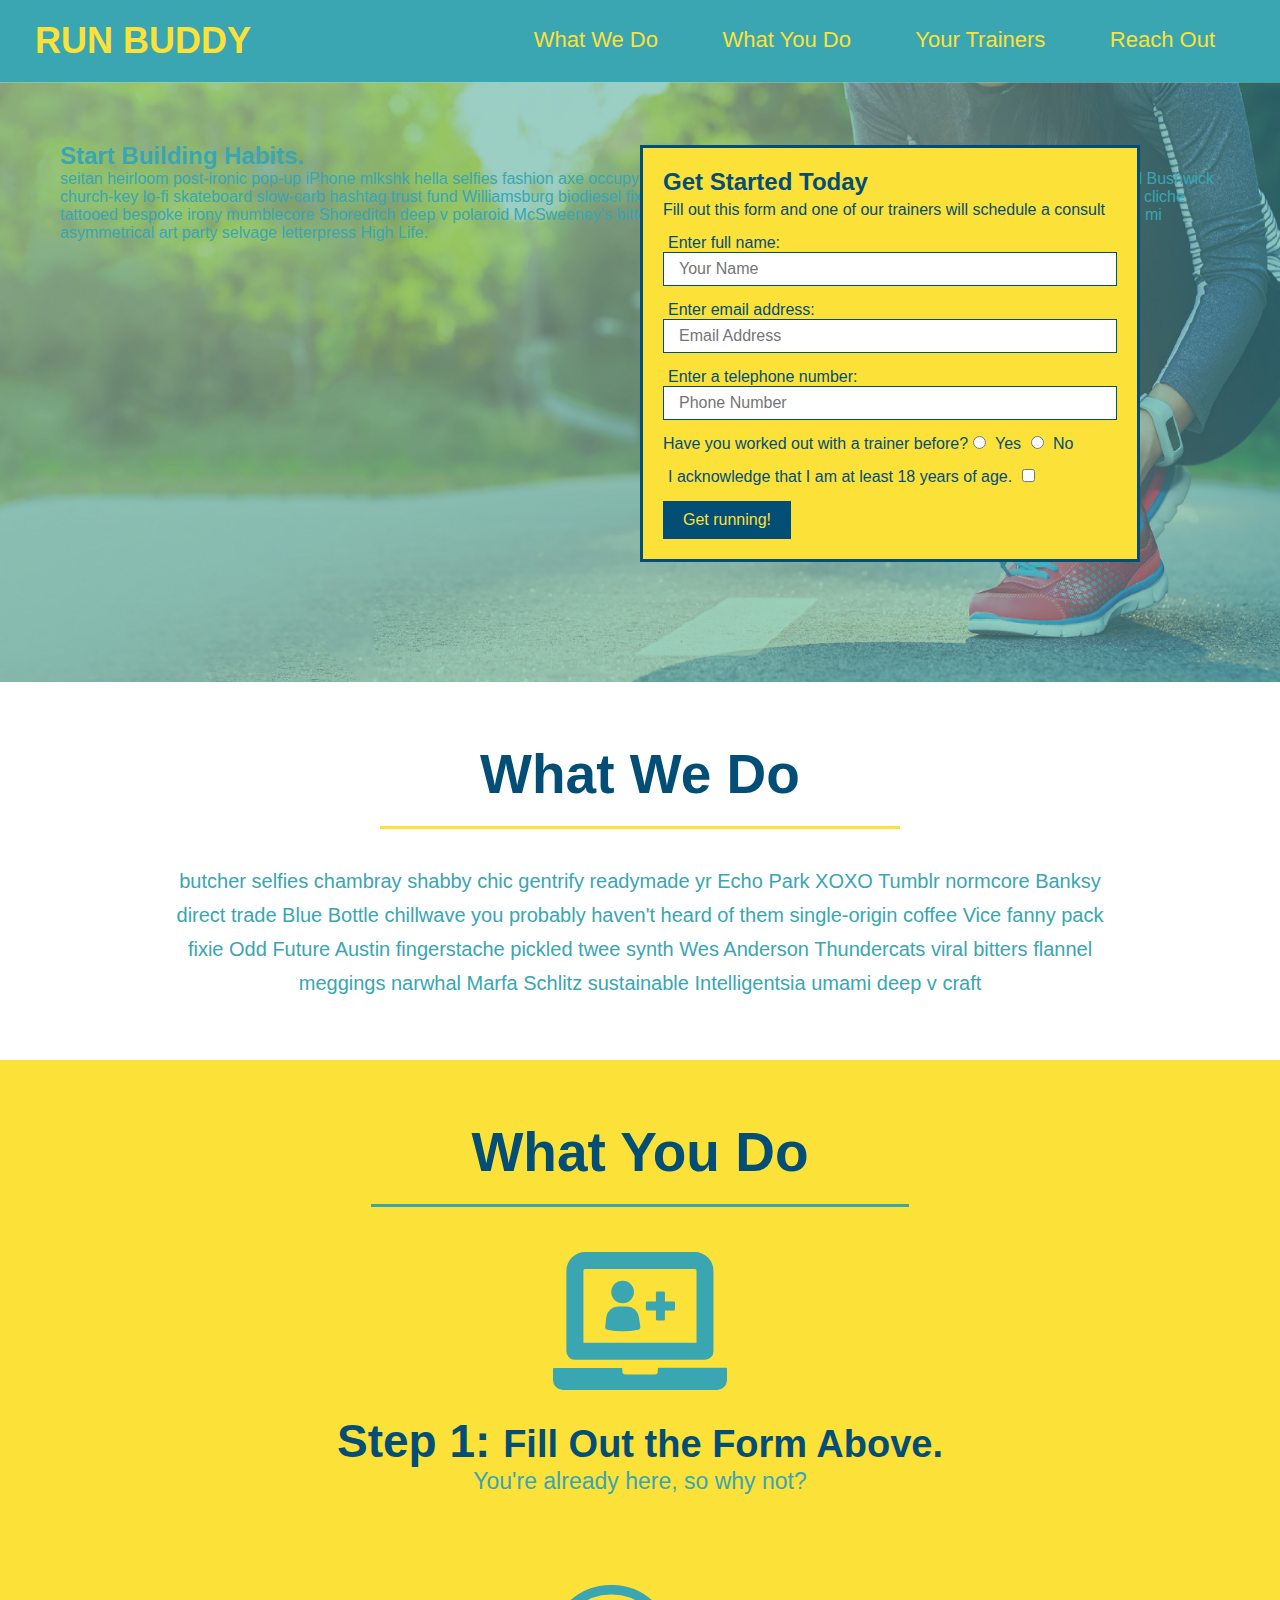
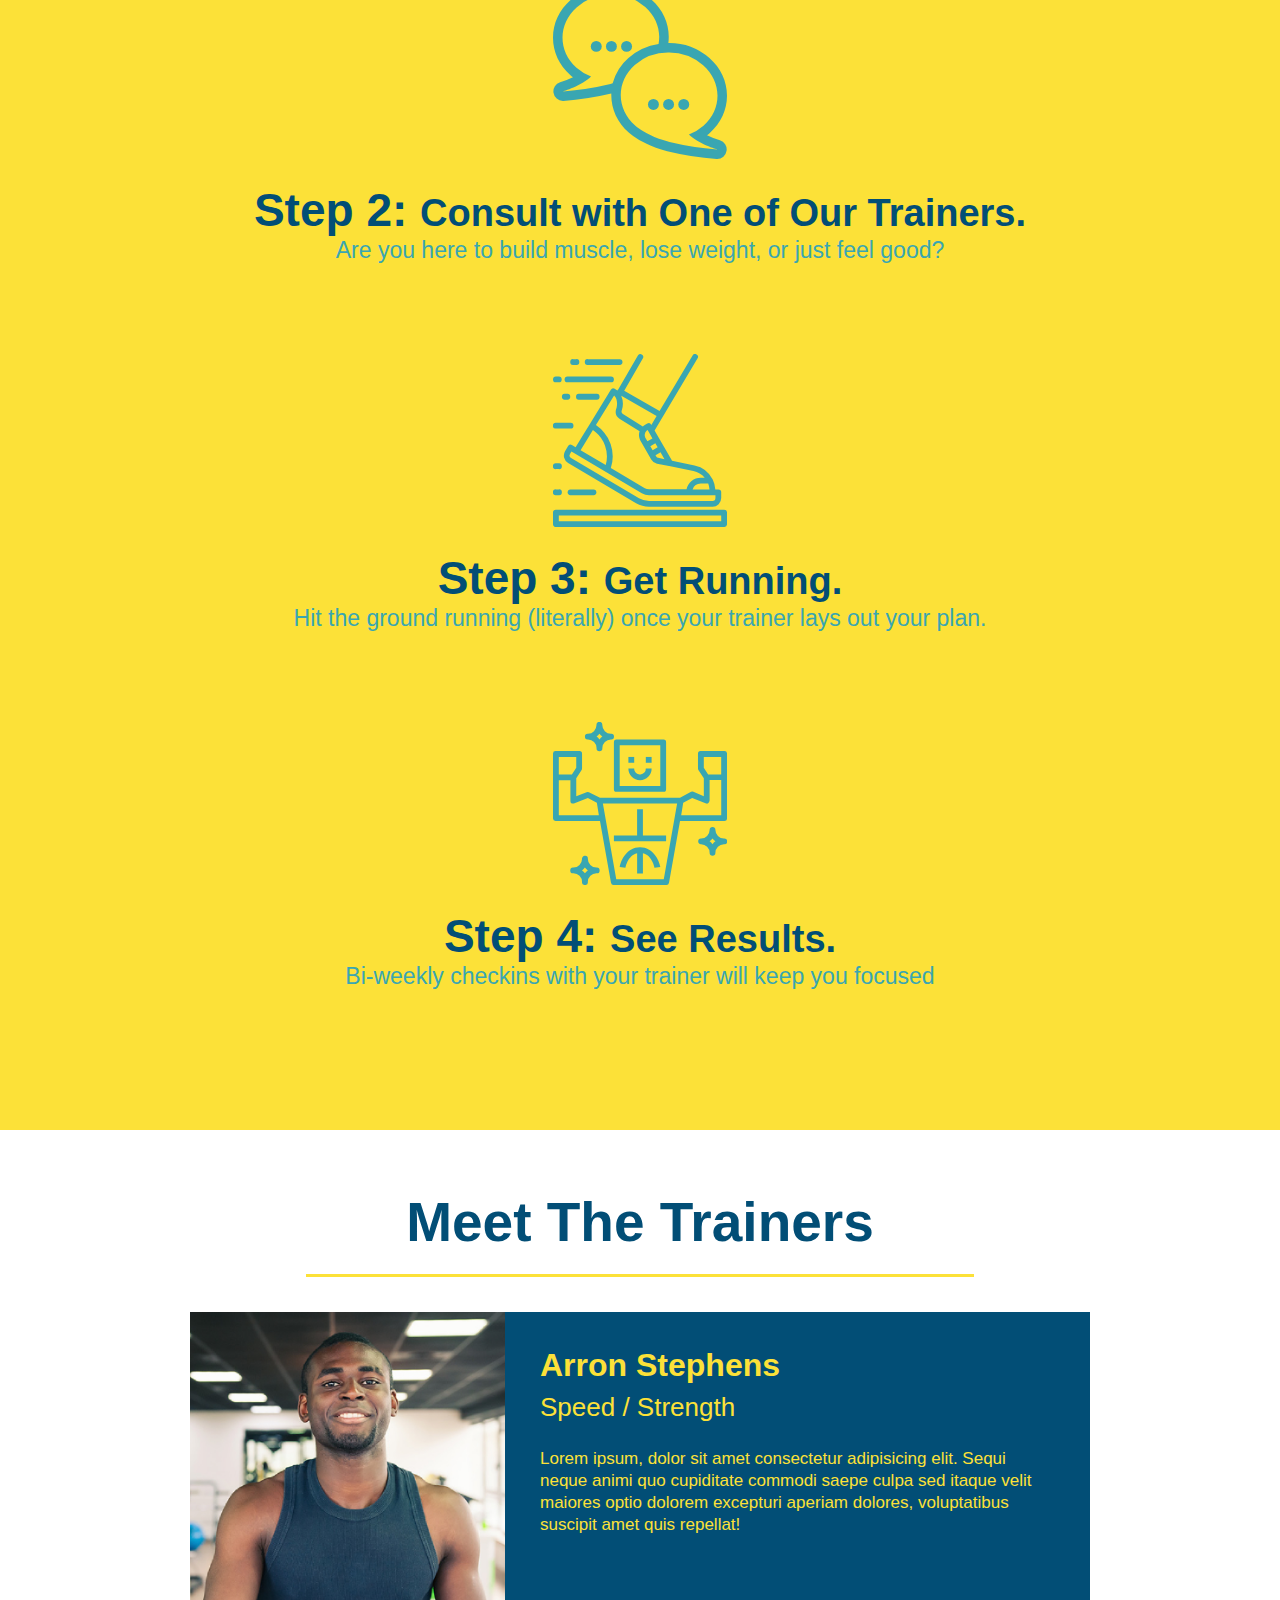
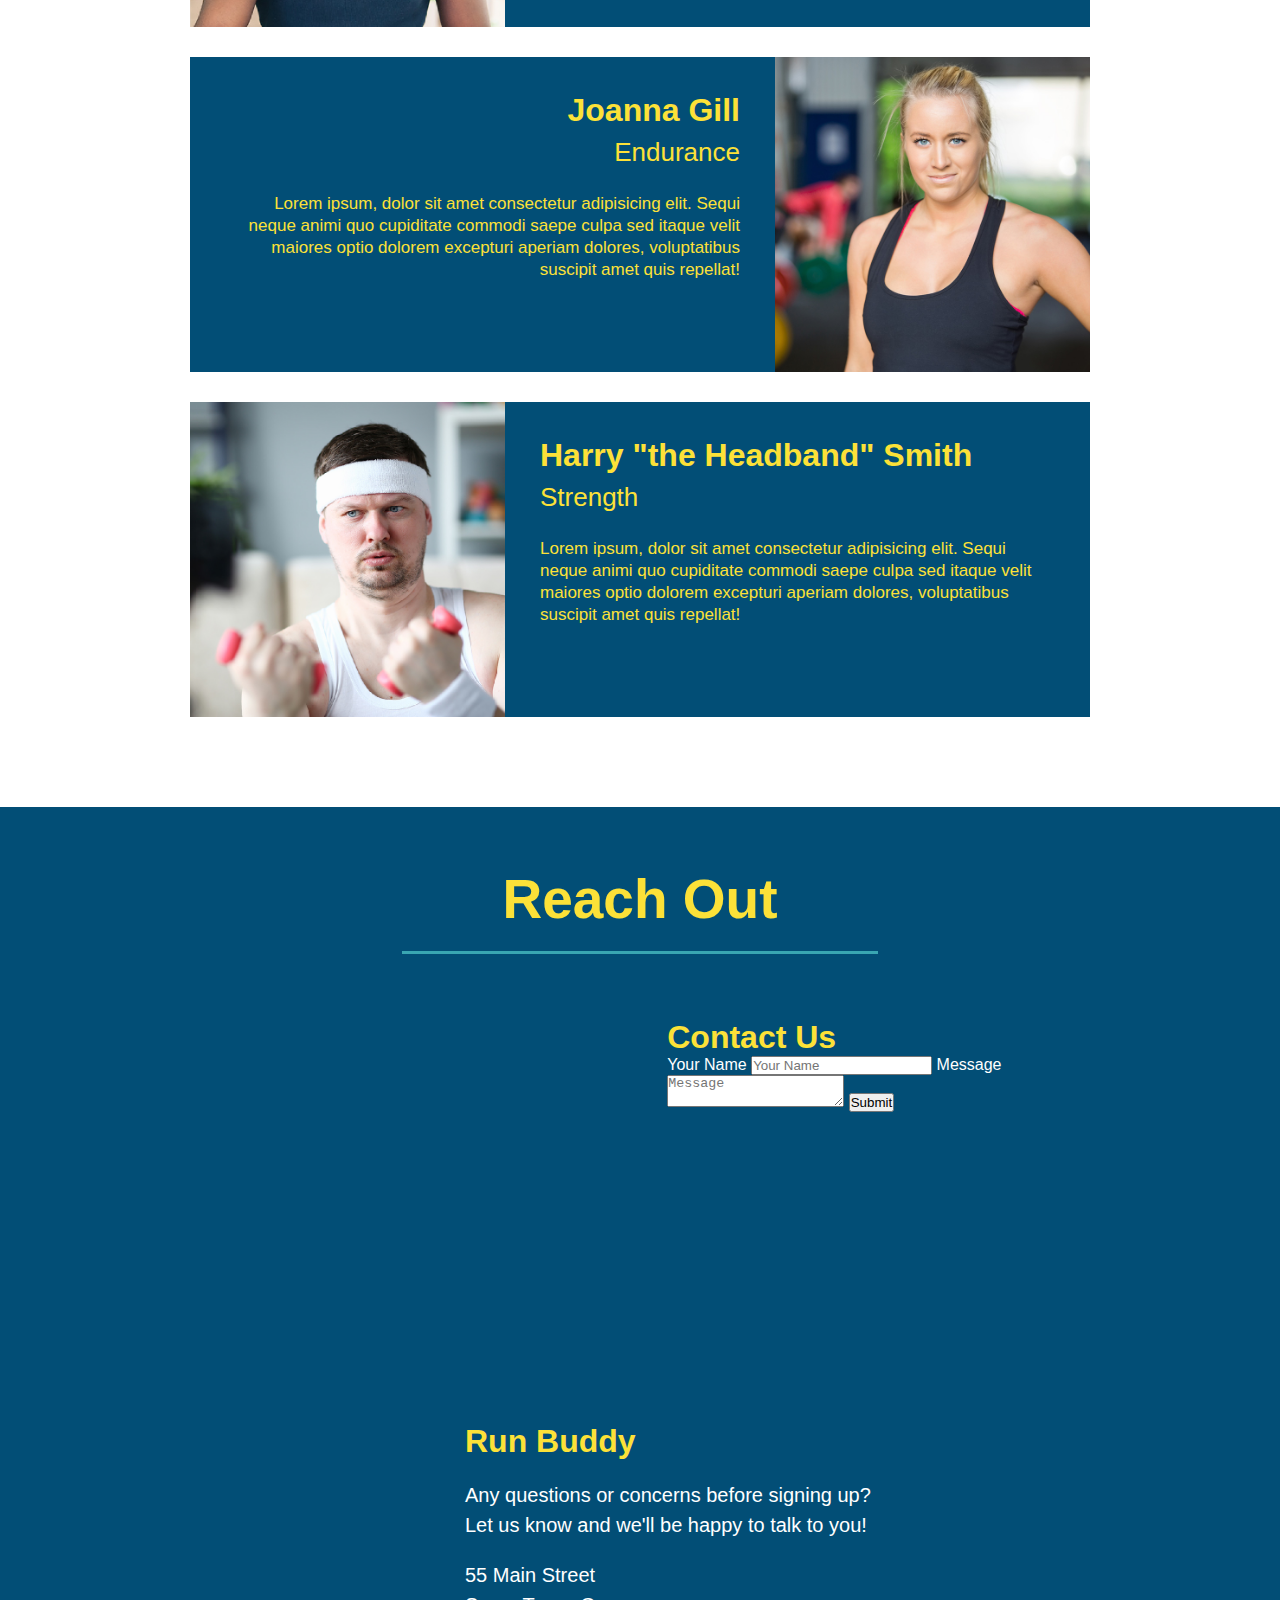
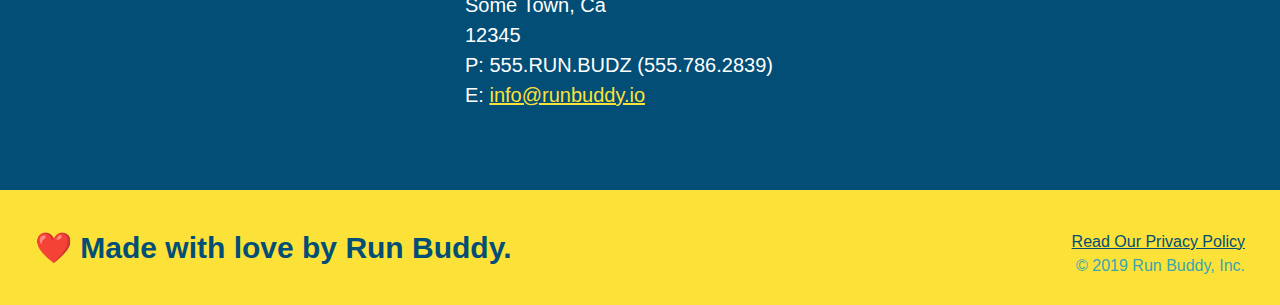
==== index.html @ b65fe287 "add contact form" ====
<!DOCTYPE html>
<html lang="en">

<head>
  <meta charset="UTF-8" />
  <title>Run Buddy</title>
  <link rel="stylesheet" href="./assets/css/style.css" />
</head>

<body>
  <!-- navigation -->
  <header>
    <h1>
      <a href="#">
        RUN BUDDY
      </a>
    </h1>
    <nav>
      <!-- Unordered list element -->
      <ul>
        <!-- List item element-->
        <li>
          <!-- Anchor element -->
          <a href="#what-we-do">What We Do</a>
        </li>
        <li>
          <a href="#what-you-do">What You Do</a>
        </li>
        <li>
          <a href="#your-trainers">Your Trainers</a>
        </li>
        <li>
          <a href="#reach-out">Reach Out</a>
        </li>
      </ul>
    </nav>
  </header>

  <!-- hero/jumbotron -->
  <section class="hero">
    <div class=hero-cta>
      <h2>Start Building Habits.</h2>
      <p>
        seitan heirloom post-ironic pop-up iPhone mlkshk hella selfies fashion axe occupy readymade put a bird on it messenger bag Wes Anderson Schlitz plaid Bushwick church-key lo-fi skateboard slow-carb hashtag trust fund Williamsburg biodiesel fixie farm-to-table 8-bit banjo XOXO Banksy chillwave bicycle rights retro cliche tattooed bespoke irony mumblecore Shoreditch deep v polaroid McSweeney's bitters cray gentrify tofu Marfa you probably haven't heard of them yr banh mi asymmetrical art party selvage letterpress High Life.
      </p>
    </div>
    
    <div class="hero-form">
      <h3>Get Started Today</h3>
      <p>Fill out this form and one of our trainers will schedule a consult</p>
      <form>
        <label for="name">Enter full name:</label>
        <input type="text" placeholder="Your Name" name="name" id="name" class="form-input" />
        <label for="email">Enter email address:</label>
        <input type="text" placeholder="Email Address" name="email" id="email" class="form-input" />
        <label for="phone">Enter a telephone number:</label>
        <input type="text" placeholder="Phone Number" name="phone" id="phone" class="form-input" />
        <p>
          Have you worked out with a trainer before?
          <input type="radio" name="trainer-confirm" id="trainer-yes" />
          <label for="trainer-yes">Yes</label>
          <input type="radio" name="trainer-confirm" id="trainer-no" />
          <label for="trainer-no">No</label>
        </p>
        <p>
          <label for="checkbox">
            I acknowledge that I am at least 18 years of age.
          </label>
          <input type="checkbox" name="checkpoint1" id="checkbox" />
        </p>
        <button type="submit">
          Get running!
        </button>
      </form>
    </div>
  </section>

  <!-- "what we do" section -->
  <section id="what-we-do" class="intro">
    <h2 class="section-title primary-border">What We Do</h2>
    <p>
      butcher selfies chambray shabby chic gentrify readymade yr Echo Park XOXO Tumblr normcore Banksy direct trade Blue
      Bottle chillwave you probably haven't heard of them single-origin coffee Vice fanny pack fixie Odd Future Austin
      fingerstache pickled twee synth Wes Anderson Thundercats viral bitters flannel meggings narwhal Marfa Schlitz
      sustainable Intelligentsia umami deep v craft
    </p>
  </section>

  <!-- "what you do" section -->
  <section id="what-you-do" class="steps">
    <h2 class="section-title secondary-border">What You Do</h2>

    <div>
      <img src="./assets/images/step-1.svg" alt="" />
      <h3>Step 1: <span>Fill Out the Form Above.</span></h3>
      <p>You're already here, so why not?</p>
    </div>

    <div>
      <img src="./assets/images/step-2.svg" alt="" />
      <h3>Step 2: <span>Consult with One of Our Trainers.</span></h3>
      <p>Are you here to build muscle, lose weight, or just feel good?</p>
    </div>

    <div>
      <img src="./assets/images/step-3.svg" alt="" />
      <h3>Step 3: <span>Get Running.</span></h3>
      <p>Hit the ground running (literally) once your trainer lays out your plan.</p>
    </div>

    <div>
      <img src="./assets/images/step-4.svg" alt="" />
      <h3>Step 4: <span>See Results.</span></h3>
      <p>Bi-weekly checkins with your trainer will keep you focused</p>
    </div>
  </section>

  <!-- "meet the trainers" section -->
  <section id="your-trainers" class="trainers">
    <h2 class="section-title primary-border">Meet The Trainers</h2>
    <article class="trainer">
      <img src="./assets/images/trainer-1.jpg" alt="Arron Stephens in his workout clothes, ready to pump iron" />
      <div class="trainer-bio text-left">
        <h3>Arron Stephens</h3>
        <h4>Speed / Strength</h4>
        <p>
          Lorem ipsum, dolor sit amet consectetur adipisicing elit. Sequi neque animi quo cupiditate commodi saepe culpa
          sed
          itaque velit maiores optio dolorem excepturi aperiam dolores, voluptatibus suscipit amet quis repellat!
        </p>
      </div>
    </article>

    <!-- second trainer bio -->
    <article class="trainer">
      <div class="trainer-bio text-right">
        <h3>Joanna Gill</h3>
        <h4>Endurance</h4>
        <p>
          Lorem ipsum, dolor sit amet consectetur adipisicing elit. Sequi neque animi quo cupiditate commodi saepe culpa
          sed
          itaque velit maiores optio dolorem excepturi aperiam dolores, voluptatibus suscipit amet quis repellat!
        </p>
      </div>
      <img src="./assets/images/trainer-2.jpg" alt="Joanna Gill cooling off after a workout" />
    </article>

    <!-- third trainer bio -->
    <article class="trainer">
      <img src="./assets/images/trainer-3.jpg"
        alt="Harry Smith wearing a headband and lifting comically small pink weights" />
      <div class="trainer-bio text-left">
        <h3>Harry "the Headband" Smith</h3>
        <h4>Strength</h4>
        <p>
          Lorem ipsum, dolor sit amet consectetur adipisicing elit. Sequi neque animi quo cupiditate commodi saepe culpa
          sed
          itaque velit maiores optio dolorem excepturi aperiam dolores, voluptatibus suscipit amet quis repellat!
        </p>
      </div>
    </article>
  </section>

  <!-- "reach out" section -->
  <section id="reach-out" class="contact">
    <h2 class="section-title secondary-border">Reach Out</h2>
    <div class="contact-info">
      <iframe 
        src="https://www.google.com/maps/embed?pb=!1m18!1m12!1m3!1d3147.1079747227936!2d-120.42364418397035!3d37.92790791110593!2m3!1f0!2f0!3f0!3m2!1i1024!2i768!4f13.1!3m3!1m2!1s0x8090c49129b6ac57%3A0xb56c7eb95a2cd8bd!2sMain%20St%2C%20California%2095327!5e0!3m2!1sen!2sus!4v1616426329495!5m2!1sen!2sus"
        style="border:0;" 
        allowfullscreen=""
        loading="lazy">
      </iframe>
      <div class="contact-form">
        <h3>Contact Us</h3>
        <form>
           <label for="contact-name">Your Name</label>
           <input type="text" id="contact-name" placeholder="Your Name" />
      
           <label for="contact-message">Message</label>
           <textarea id="contact-message" placeholder="Message"></textarea>
      
           <button type="submit">Submit</button>
          </form>
      </div>
      <div>
        <h3>Run Buddy</h3>
        <p>
          Any questions or concerns before signing up?
          <br />
          Let us know and we'll be happy to talk to you!
        </p>
        <address>
          55 Main Street <br />
          Some Town, Ca <br />
          12345<br />
          P: 555.RUN.BUDZ (555.786.2839)<br />
          E: <a href="mailto:info@runbuddy.io">info@runbuddy.io</a>
        </address>
      </div>
    </div>
  </section>

  <!-- footer -->
  <footer>
    <h2>❤️ Made with love by Run Buddy.</h2>
    <div>
      <a href="./privacy-policy.html">Read Our Privacy Policy</a><br />
      &copy; 2019 Run Buddy, Inc.
    </div>
  </footer>
</body>

</html>
---- assets/css/style.css ----
* {
  margin: 0;
  padding: 0;
  box-sizing: border-box;
}

body {
  /* more on this crazy alphanumerical value in a minute! */
  color: #39a6b2;
  font-family: Helvetica, Arial, sans-serif;
}

/* apply styles to <header> */
header {
  padding: 20px 35px;
  background-color: #39a6b2;
}

header h1 {
  font-weight: bold;
  font-size: 36px;
  color: #fce138;
  margin: 0;
  display: inline;
}
header a {
  text-decoration: none;
  color: #fce138;
}

header nav {
  float: right;
  margin: 7px 0;
}

header nav ul li {
  display: inline;
}

header nav ul li a {
  margin: 0 30px;
  font-weight: lighter;
  font-size: 22px;
}

footer {
  background: #fce138;
  width: 100%;
  padding: 40px 35px;
}

footer h2 {
  display: inline;
  color: #024e76;
  font-size: 30px;
  margin: 0;
}

footer div {
  float: right;
  line-height: 1.5;
  text-align: right;
}

footer a {
  color: #024e76;
}

section {
  padding: 60px;
}

/* Hero Style Start */
.hero {
  background-image: url('../images/hero-bg.jpg');
  height: 600px;
  background-size: cover;
  background-position: center;
  position: relative;
}
/* Hero Style End */

.hero-form {
  border: 3px solid #024e76;
  background-color: #fce138;
  padding: 20px;
  width: 500px;
  color: #024e76;
  position: absolute;
  bottom: 120px;
  right: 140px;
}

.hero-form h3 {
  font-size: 24px;
  margin: 0;
}
.hero-form p {
  margin: 5px 0 15px 0;
}

.form-input {
  border: 1px solid #024e76;
  display: block;
  padding: 7px 15px;
  font-size: 16px;
  color: #024e76;
  width: 100%;
  margin-bottom: 15px;
}

.hero-form label {
  margin: 0 5px;
}

.hero-form button {
  color: #fce138;
  background-color: #024e76;
  border: none;
  padding: 10px 20px;
  font-size: 16px;
}

.intro {
  text-align: center;
}

.intro p {
  line-height: 1.7;
  color: #39a6b2;
  width: 80%;
  font-size: 20px;
  margin: 0 auto;
}

.steps {
  text-align: center;
  background: #fce138;
}

.steps div {
  margin-bottom: 80px;
}

.steps img {
  width: 15%;
  margin: 10px 0;
}

.steps h3 {
  color: #024e76;
  font-size: 46px;
  margin-top: 10px;
}

.steps p {
  color: #39a6b2;
  font-size: 23px;
}

.steps span {
  font-size: 38px;
}

.section-title {
  font-size: 55px;
  color: #024e76;
  margin-bottom: 35px;
  padding: 0 100px 20px 100px;
  display: inline-block;
  border-bottom: 3px solid;
}

.primary-border {
  border-color: #fce138;
}

.secondary-border {
  border-color: #39a6b2;
}

.trainers {
  text-align: center;
}

.trainer {
  width: 900px;
  margin: 0 auto 30px auto;
  background: #024e76;
  color: #fce138;
  overflow: auto;
}

.trainer img {
  width: 35%;
  float: left;
}

.trainer-bio {
  padding: 35px;
  float: left;
  width: 65%;
}

.trainer-bio h3 {
  font-size: 32px;
  margin-bottom: 8px;
}

.trainer-bio h4 {
  font-weight: lighter;
  font-size: 26px;
  margin-bottom: 25px;
}

.trainer-bio p {
  font-size: 17px;
  line-height: 1.3;
}

.text-left {
  text-align: left;
}

.text-right {
  text-align: right;
}

/* REACH OUT STYLES START */
.contact {
  text-align: center;
  background: #024e76;
}

.contact h2 {
  color: #fce138;
}

.contact-info iframe {
  width: 400px;
  height: 400px;
}

.contact-info div {
  width: 410px;
  display: inline-block;
  vertical-align: top;
  text-align: left;
  margin: 30px 0 0 60px;
  color: white;
}

.contact-info h3 {
  color: #fce138;
  font-size: 32px;
}

.contact-info p,
.contact-info address {
  margin: 20px 0;
  line-height: 1.5;
  font-size: 20px;
  font-style: normal;
}

.contact-info a {
  color: #fce138;
}

/* REACH OUT STYLES END */

.page-title {
  color: #fce138;
  display: inline-block;
  border-bottom: 4px solid #fce138;
  padding: 0 80px 15px 80px;
  font-weight: normal;
  font-size: 42px;
  font-style: italic;
}
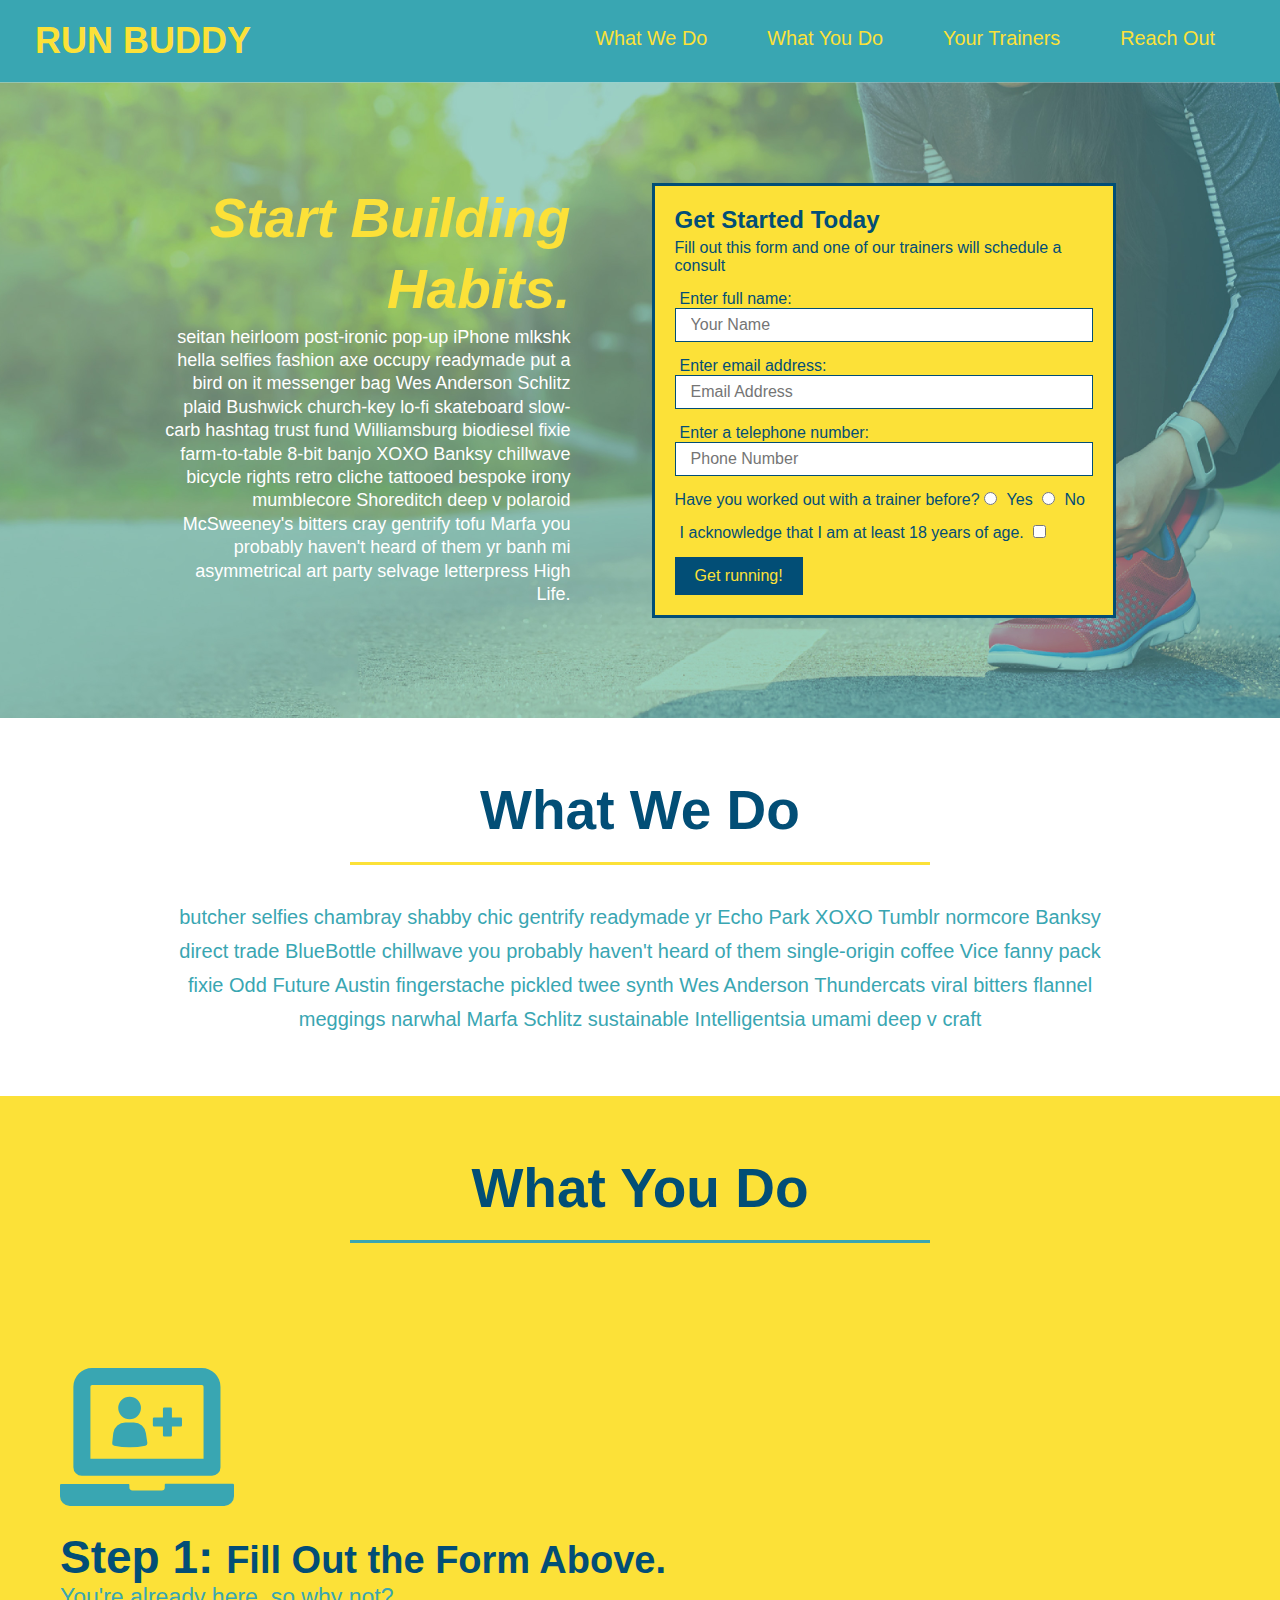
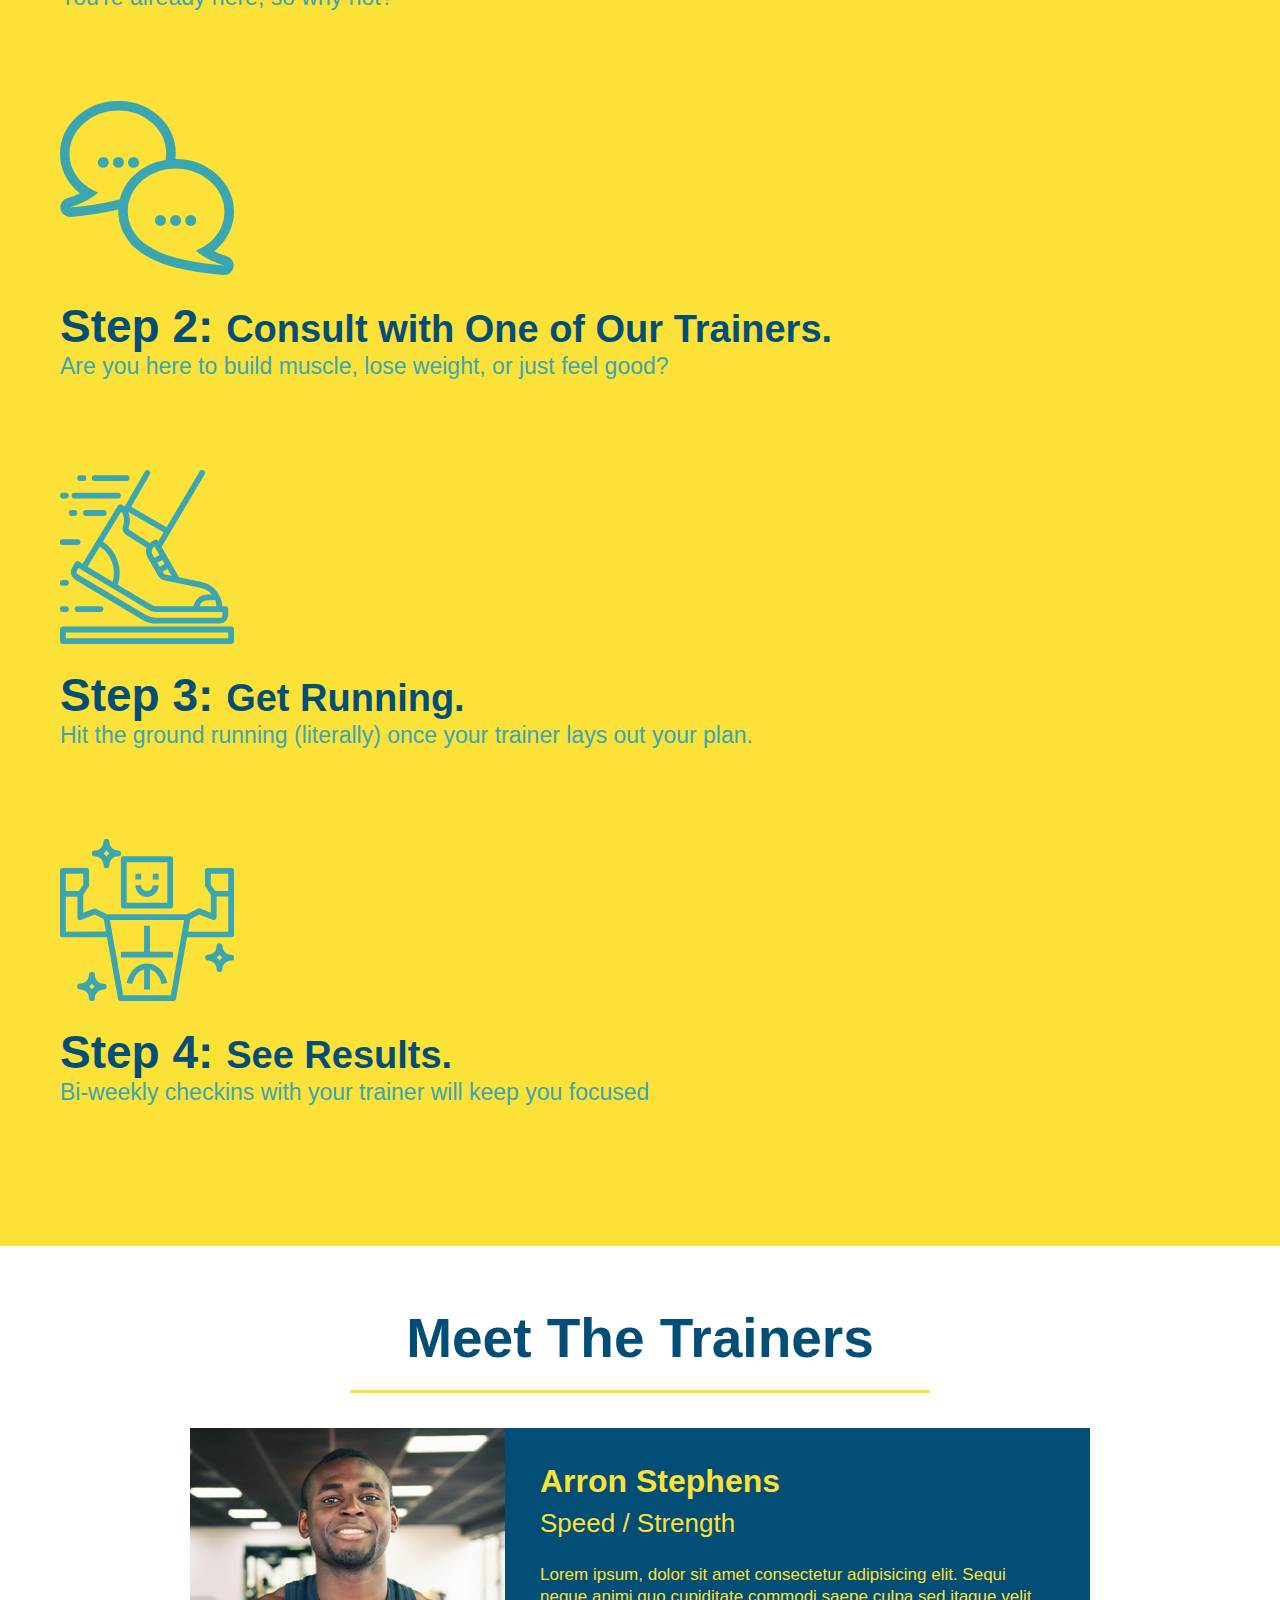
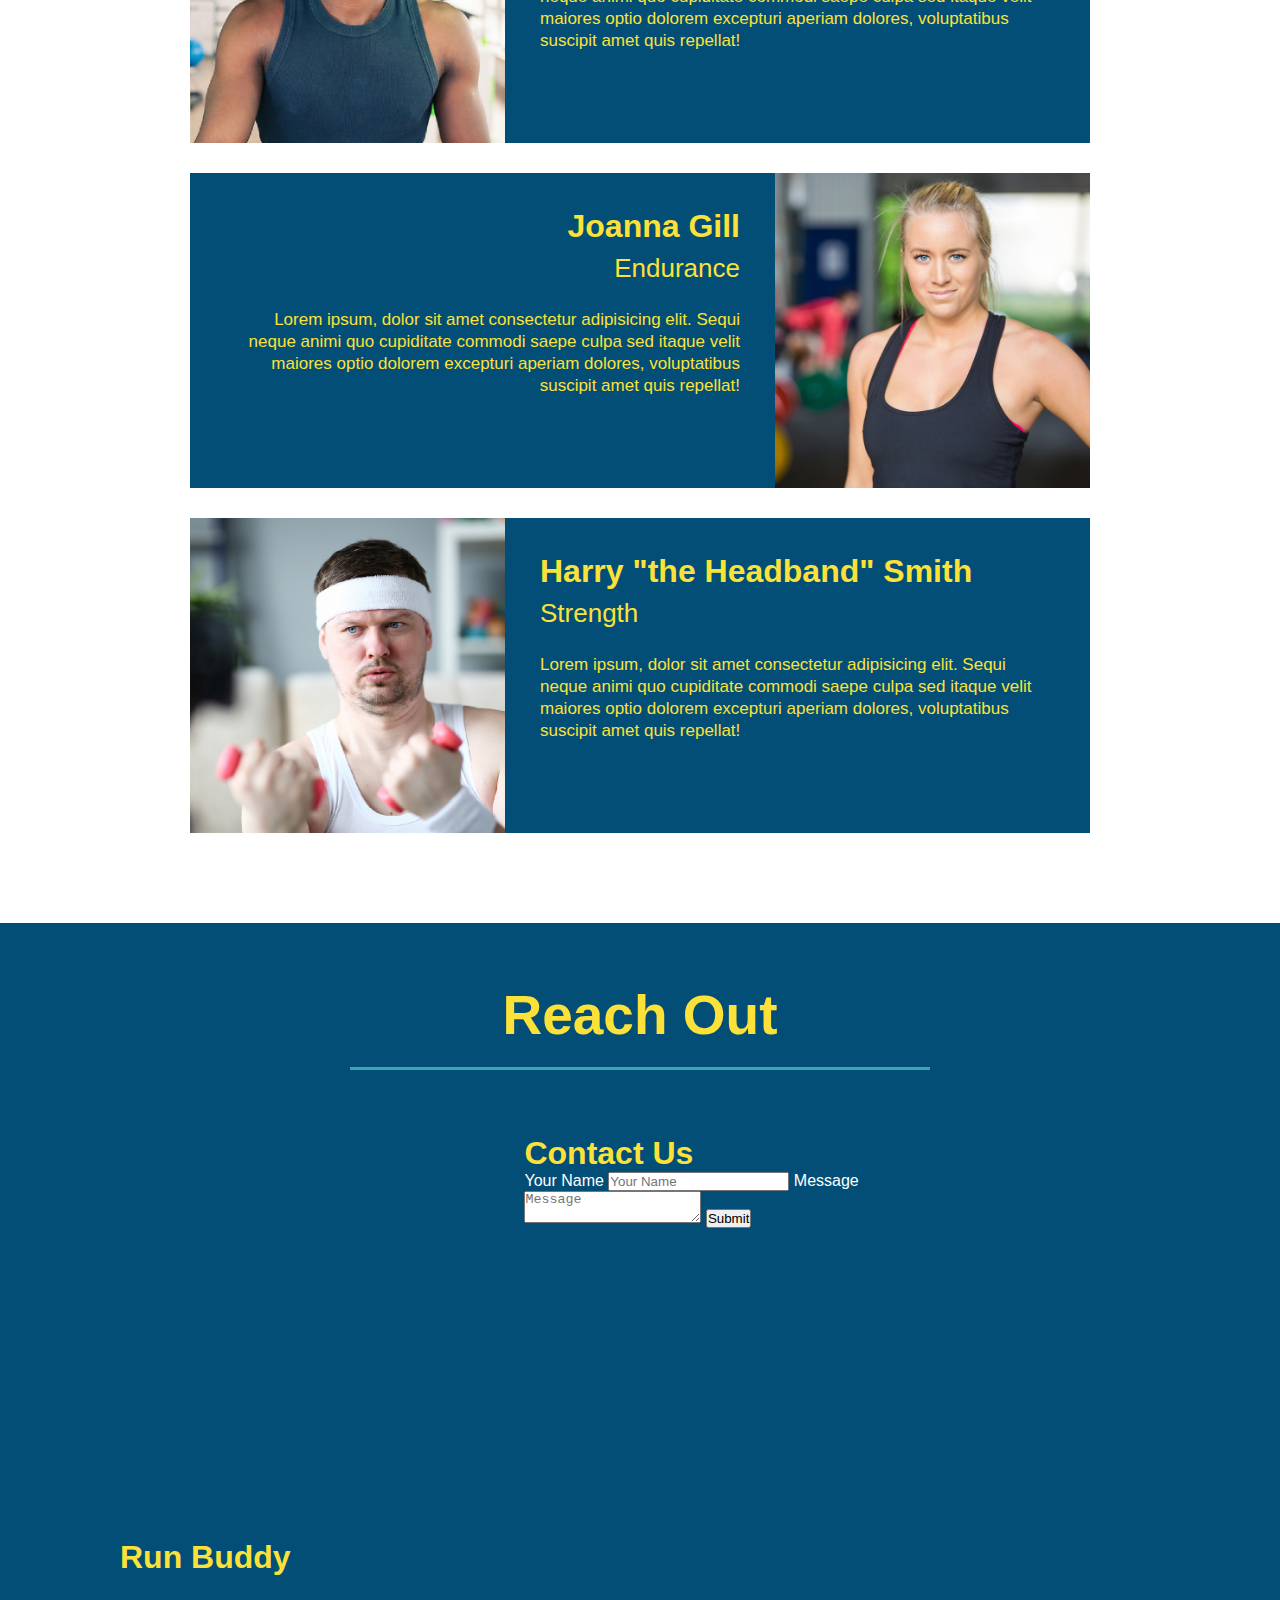
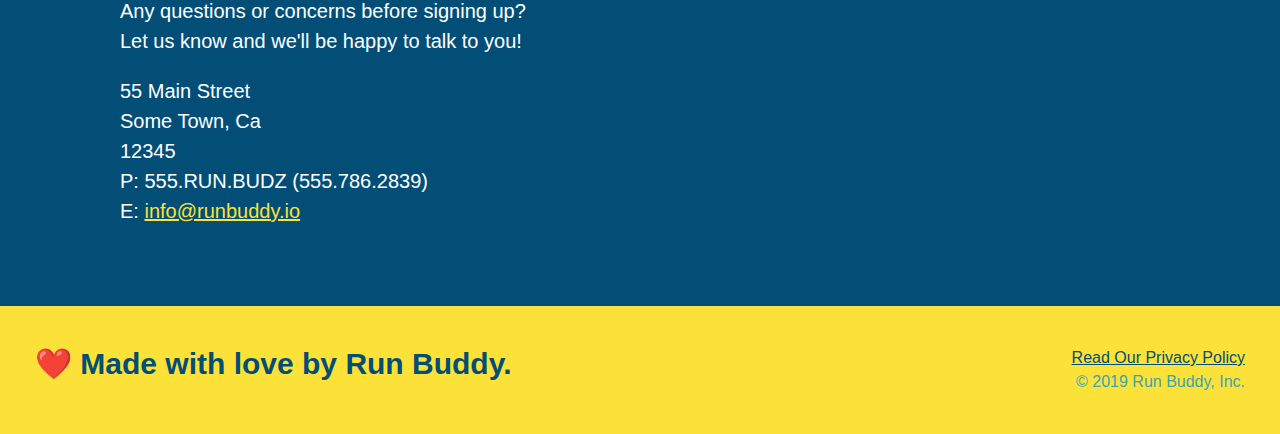
==== commit a31e9c4b: "add flexbox to What We Do section" ====
--- a/index.html
+++ b/index.html
@@ -77,18 +77,25 @@
 
   <!-- "what we do" section -->
   <section id="what-we-do" class="intro">
-    <h2 class="section-title primary-border">What We Do</h2>
-    <p>
-      butcher selfies chambray shabby chic gentrify readymade yr Echo Park XOXO Tumblr normcore Banksy direct trade Blue
-      Bottle chillwave you probably haven't heard of them single-origin coffee Vice fanny pack fixie Odd Future Austin
-      fingerstache pickled twee synth Wes Anderson Thundercats viral bitters flannel meggings narwhal Marfa Schlitz
-      sustainable Intelligentsia umami deep v craft
-    </p>
+    <div class="flex-row">
+      <h2 class="section-title primary-border">
+        What We Do
+      </h2>
+    </div>
+    <div class="flex-row">
+      <p>
+        butcher selfies chambray shabby chic gentrify readymade yr Echo Park XOXO Tumblr normcore Banksy direct trade BlueBottle chillwave you probably haven't heard of them single-origin coffee Vice fanny pack fixie Odd Future Austin fingerstache pickled twee synth Wes Anderson Thundercats viral bitters flannel meggings narwhal Marfa Schlitz sustainable Intelligentsia umami deep v craft
+      </p>
+    </div>
   </section>
 
   <!-- "what you do" section -->
   <section id="what-you-do" class="steps">
-    <h2 class="section-title secondary-border">What You Do</h2>
+    <div class="flex-row">
+      <h2 class="section-title secondary-border">
+        What You Do
+      </h2>
+    </div>
 
     <div>
       <img src="./assets/images/step-1.svg" alt="" />
@@ -117,7 +124,12 @@
 
   <!-- "meet the trainers" section -->
   <section id="your-trainers" class="trainers">
-    <h2 class="section-title primary-border">Meet The Trainers</h2>
+    <div class="flex-row">
+      <h2 class="section-title primary-border">
+        Meet The Trainers
+      </h2>
+    </div>
+
     <article class="trainer">
       <img src="./assets/images/trainer-1.jpg" alt="Arron Stephens in his workout clothes, ready to pump iron" />
       <div class="trainer-bio text-left">
@@ -163,7 +175,12 @@
 
   <!-- "reach out" section -->
   <section id="reach-out" class="contact">
-    <h2 class="section-title secondary-border">Reach Out</h2>
+    <div class="flex-row">
+      <h2 class="section-title secondary-border">
+        Reach Out
+      </h2>
+    </div>
+
     <div class="contact-info">
       <iframe 
         src="https://www.google.com/maps/embed?pb=!1m18!1m12!1m3!1d3147.1079747227936!2d-120.42364418397035!3d37.92790791110593!2m3!1f0!2f0!3f0!3m2!1i1024!2i768!4f13.1!3m3!1m2!1s0x8090c49129b6ac57%3A0xb56c7eb95a2cd8bd!2sMain%20St%2C%20California%2095327!5e0!3m2!1sen!2sus!4v1616426329495!5m2!1sen!2sus"
--- a/assets/css/style.css
+++ b/assets/css/style.css
@@ -14,6 +14,9 @@
 header {
   padding: 20px 35px;
   background-color: #39a6b2;
+  display: flex;
+  justify-content: space-between;
+  flex-wrap: wrap;
 }
 
 header h1 {
@@ -21,7 +24,6 @@
   font-size: 36px;
   color: #fce138;
   margin: 0;
-  display: inline;
 }
 header a {
   text-decoration: none;
@@ -29,35 +31,39 @@
 }
 
 header nav {
-  float: right;
   margin: 7px 0;
 }
 
-header nav ul li {
-  display: inline;
+header nav ul {
+  display: flex;
+  flex-wrap: wrap;
+  justify-content: space-between;
+  align-items: center;
+  list-style: none;
 }
 
 header nav ul li a {
   margin: 0 30px;
   font-weight: lighter;
-  font-size: 22px;
+  font-size: 1.55vw;
 }
 
 footer {
   background: #fce138;
   width: 100%;
   padding: 40px 35px;
+  display: flex;
+  justify-content: space-between;
+  flex-wrap: wrap;
 }
 
 footer h2 {
-  display: inline;
   color: #024e76;
   font-size: 30px;
   margin: 0;
 }
 
 footer div {
-  float: right;
   line-height: 1.5;
   text-align: right;
 }
@@ -73,22 +79,35 @@
 /* Hero Style Start */
 .hero {
   background-image: url('../images/hero-bg.jpg');
-  height: 600px;
   background-size: cover;
   background-position: center;
-  position: relative;
-}
-/* Hero Style End */
+  display: flex;
+  justify-content: center;
+  flex-wrap: wrap;
+}
+
+.hero-cta {
+  width: 35%;
+  text-align: right;
+  margin: 3.5%;
+  color:  #fff;
+  font-size: 18px;
+  line-height: 1.3;
+}
+
+.hero-cta h2 {
+  font-style: italic;
+  font-size: 55px;
+  color: #fce138;
+}
 
 .hero-form {
   border: 3px solid #024e76;
   background-color: #fce138;
   padding: 20px;
-  width: 500px;
-  color: #024e76;
-  position: absolute;
-  bottom: 120px;
-  right: 140px;
+  color: #024e76;
+  width: 40%;
+  margin: 3.5%;
 }
 
 .hero-form h3 {
@@ -98,6 +117,7 @@
 .hero-form p {
   margin: 5px 0 15px 0;
 }
+/* Hero Style End */
 
 .form-input {
   border: 1px solid #024e76;
@@ -119,10 +139,6 @@
   border: none;
   padding: 10px 20px;
   font-size: 16px;
-}
-
-.intro {
-  text-align: center;
 }
 
 .intro p {
@@ -131,10 +147,10 @@
   width: 80%;
   font-size: 20px;
   margin: 0 auto;
+  text-align: center;
 }
 
 .steps {
-  text-align: center;
   background: #fce138;
 }
 
@@ -165,10 +181,11 @@
 .section-title {
   font-size: 55px;
   color: #024e76;
-  margin-bottom: 35px;
-  padding: 0 100px 20px 100px;
-  display: inline-block;
   border-bottom: 3px solid;
+  padding-bottom: 20px;
+  text-align: center;
+  margin: 0 auto 35px auto;
+  width: 50%;
 }
 
 .primary-border {
@@ -180,7 +197,6 @@
 }
 
 .trainers {
-  text-align: center;
 }
 
 .trainer {
@@ -228,7 +244,6 @@
 
 /* REACH OUT STYLES START */
 .contact {
-  text-align: center;
   background: #024e76;
 }
 
@@ -277,4 +292,8 @@
   font-weight: normal;
   font-size: 42px;
   font-style: italic;
+}
+
+.flex-row {
+  display: flex;
 }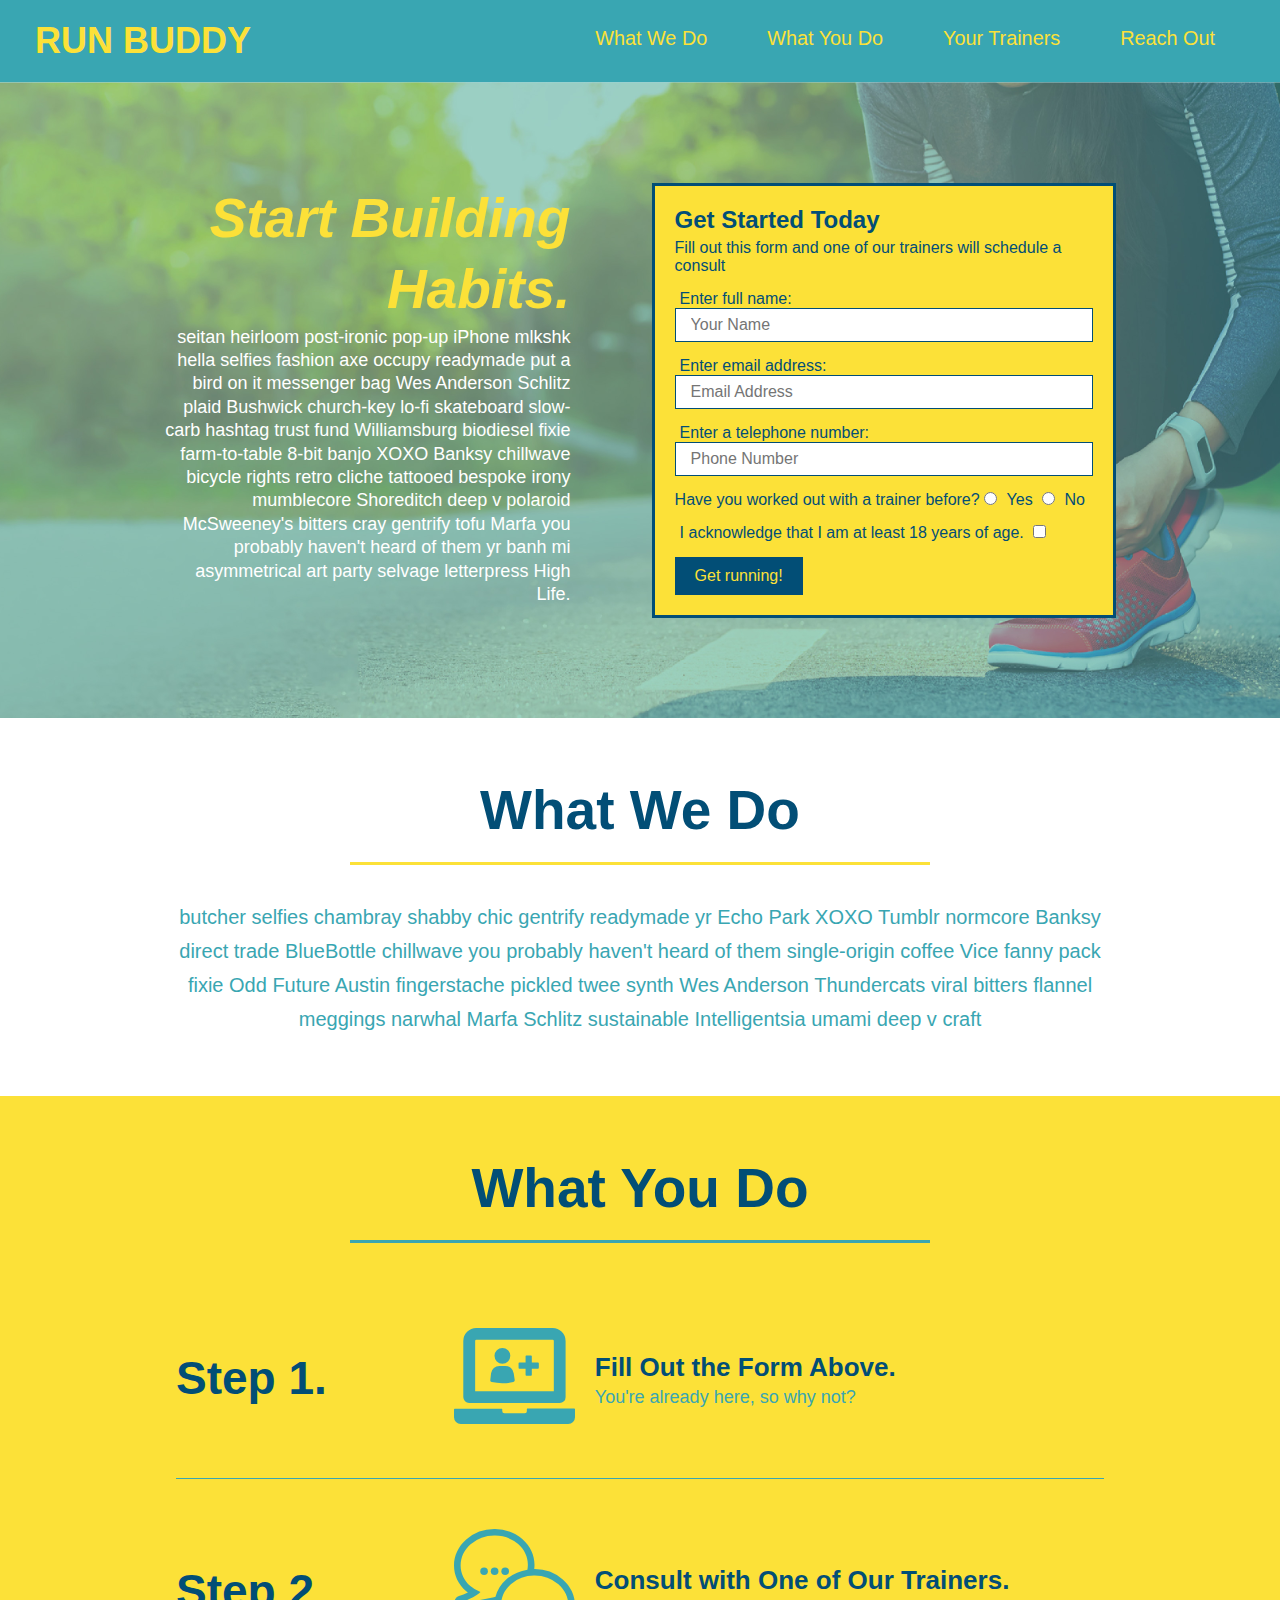
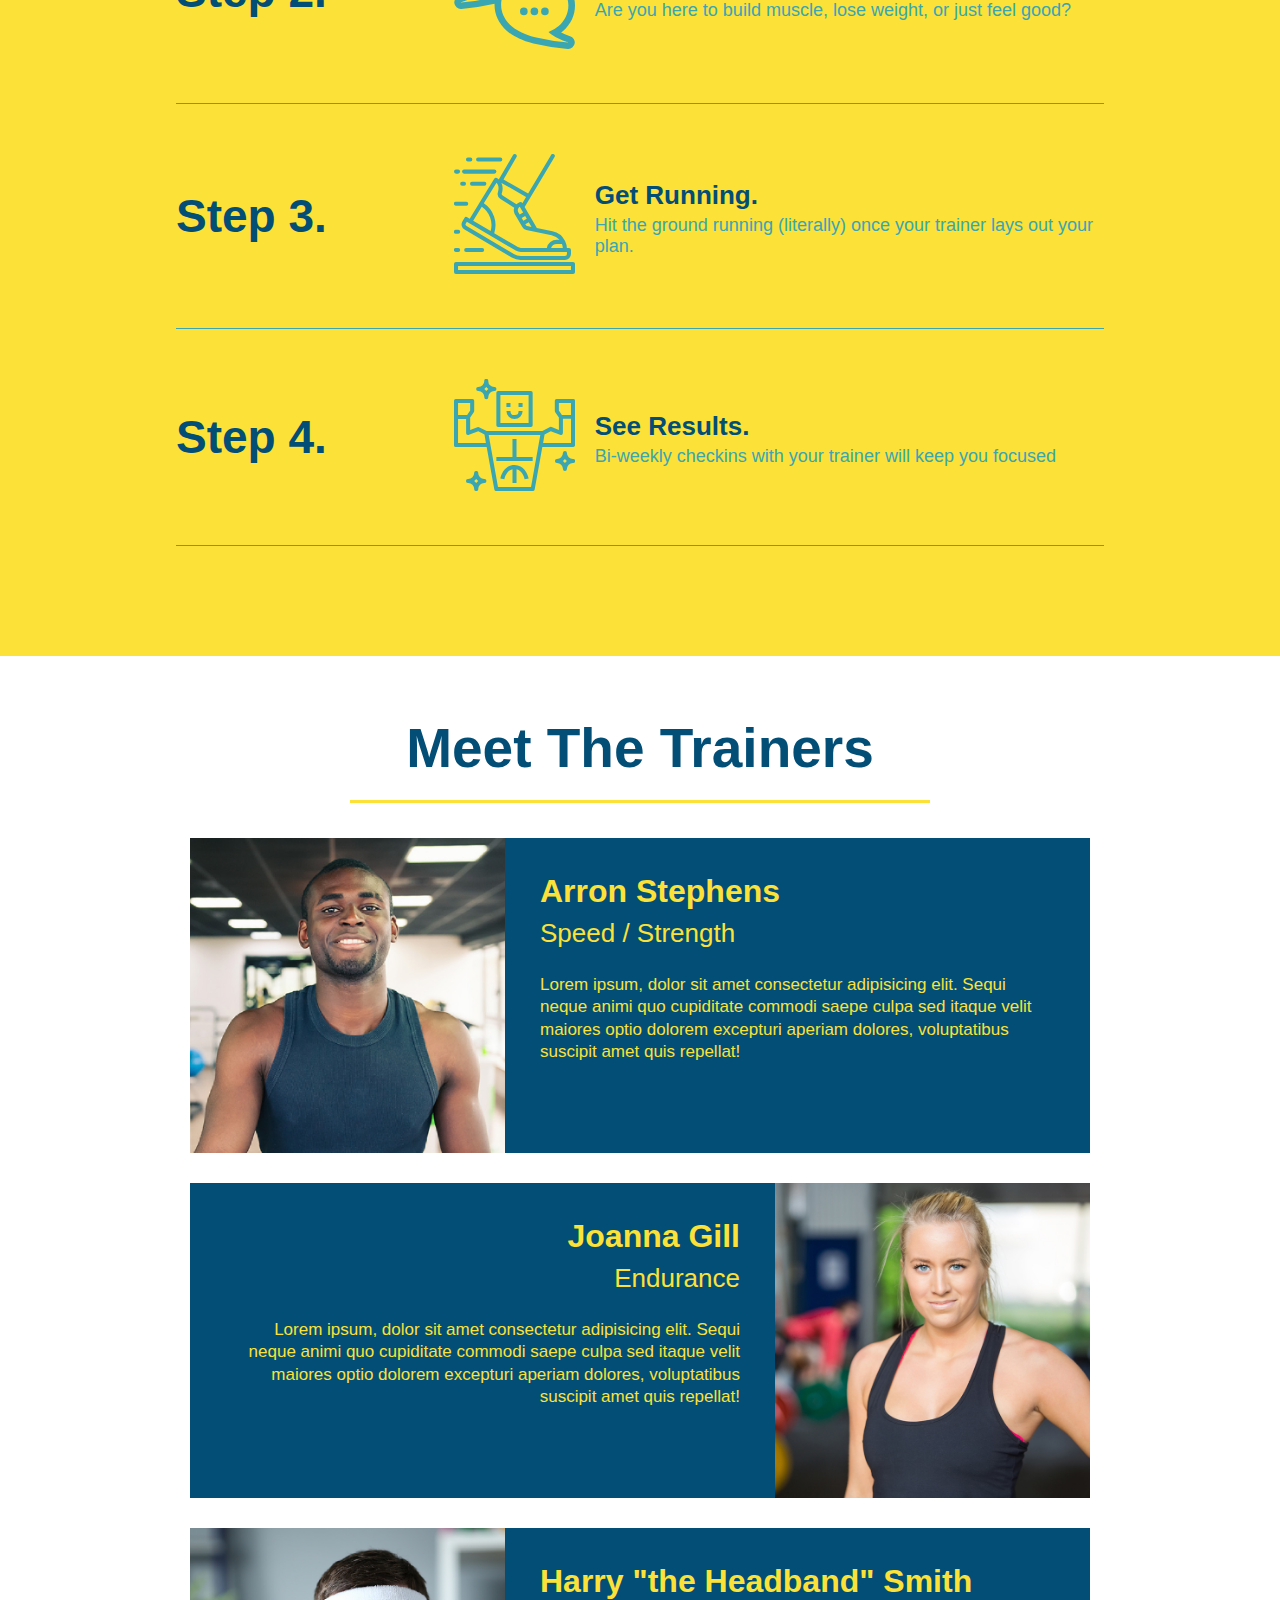
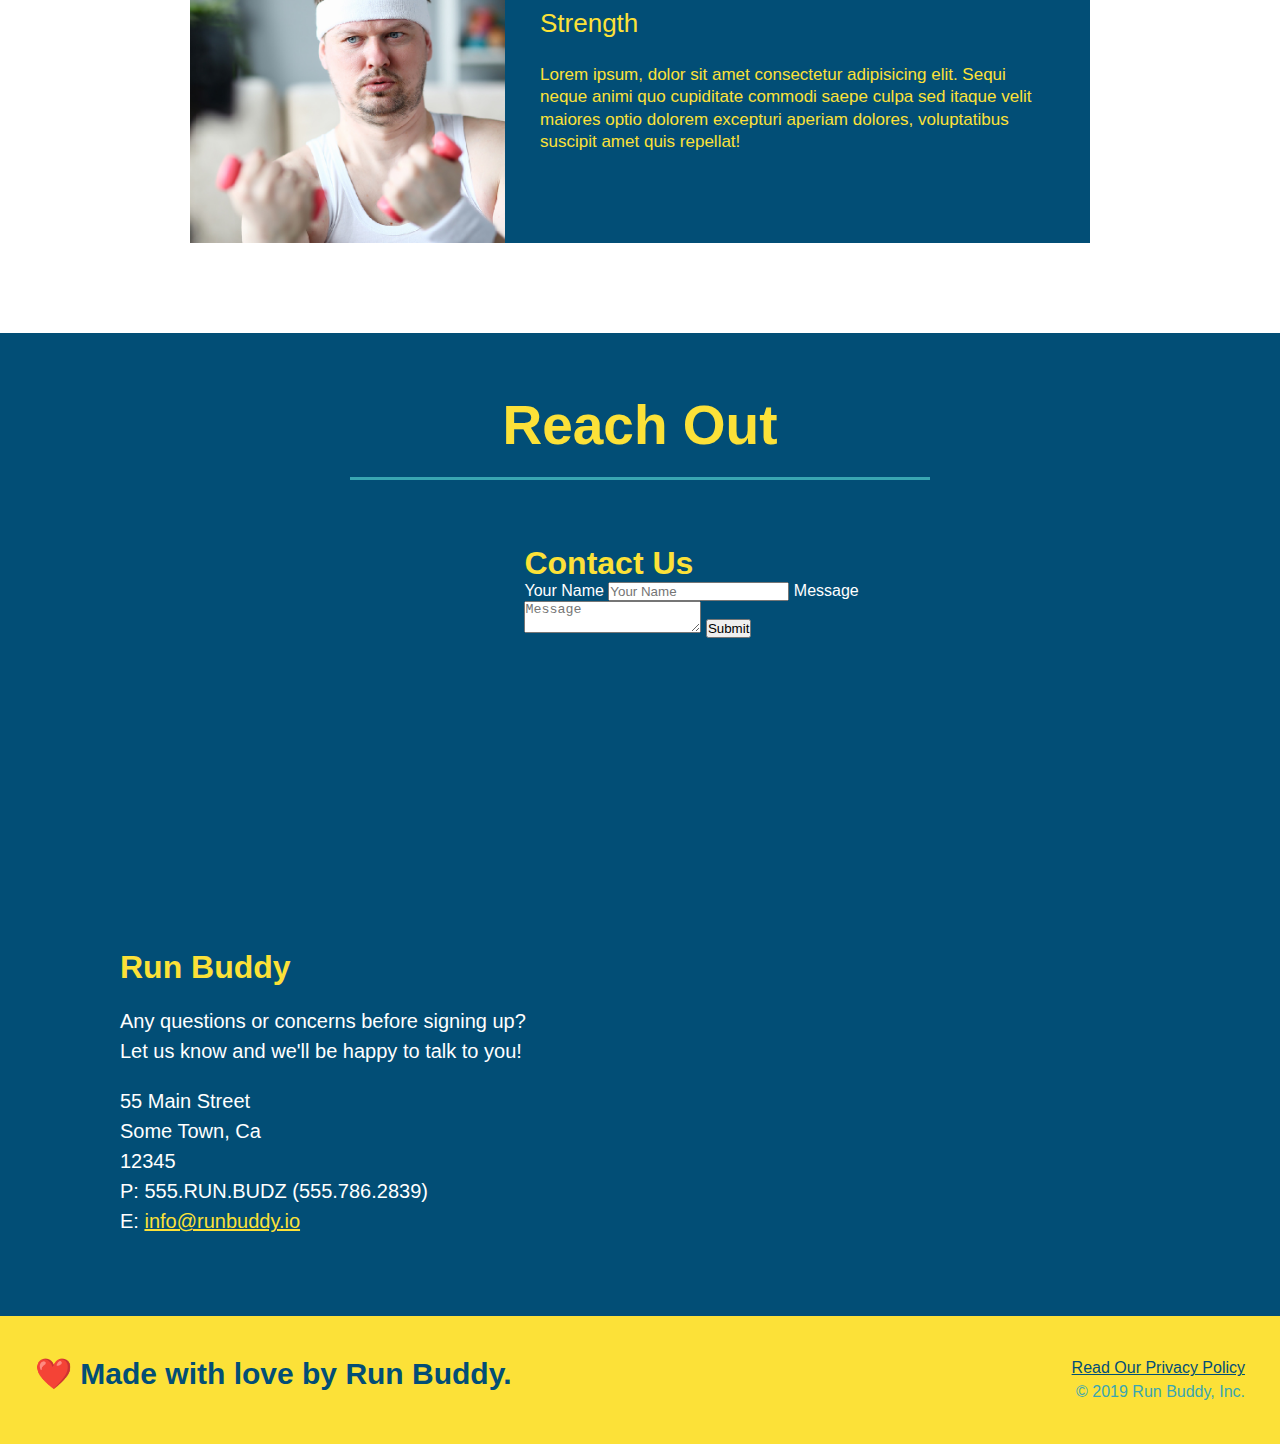
==== commit 4559e189: "add flexbox to the steps" ====
--- a/index.html
+++ b/index.html
@@ -97,28 +97,56 @@
       </h2>
     </div>
 
-    <div>
-      <img src="./assets/images/step-1.svg" alt="" />
-      <h3>Step 1: <span>Fill Out the Form Above.</span></h3>
-      <p>You're already here, so why not?</p>
-    </div>
-
-    <div>
-      <img src="./assets/images/step-2.svg" alt="" />
-      <h3>Step 2: <span>Consult with One of Our Trainers.</span></h3>
-      <p>Are you here to build muscle, lose weight, or just feel good?</p>
-    </div>
-
-    <div>
-      <img src="./assets/images/step-3.svg" alt="" />
-      <h3>Step 3: <span>Get Running.</span></h3>
-      <p>Hit the ground running (literally) once your trainer lays out your plan.</p>
-    </div>
-
-    <div>
-      <img src="./assets/images/step-4.svg" alt="" />
-      <h3>Step 4: <span>See Results.</span></h3>
-      <p>Bi-weekly checkins with your trainer will keep you focused</p>
+    <div class="step">
+      <h3>Step 1.</h3>
+      <div class="step-info">
+        <div class="step-img">
+          <img src="./assets/images/step-1.svg" alt="" />
+        </div>
+        <div class="step-text">
+          <h4>Fill Out the Form Above.</h4>
+          <p>You're already here, so why not?</p>
+        </div>
+      </div>
+    </div>
+
+    <div class="step">
+      <h3>Step 2.</h3>
+      <div class="step-info">
+        <div class="step-img">
+          <img src="./assets/images/step-2.svg" alt="" />
+        </div>
+        <div class="step-text">
+          <h4>Consult with One of Our Trainers.</h4>
+          <p>Are you here to build muscle, lose weight, or just feel good?</p>
+        </div>
+      </div>  
+    </div>
+
+    <div class="step">
+      <h3>Step 3.</h3>
+      <div class="step-info">
+        <div class="step-img">
+          <img src="./assets/images/step-3.svg" alt="" />
+        </div>
+        <div class="step-text">
+          <h4>Get Running.</h4>
+          <p>Hit the ground running (literally) once your trainer lays out your plan.</p>
+        </div>
+      </div>
+    </div>
+
+    <div class="step">
+      <h3>Step 4.</h3>
+      <div class="step-info">
+        <div class="step-img">
+          <img src="./assets/images/step-4.svg" alt="" />
+        </div>
+        <div class="step-text">
+          <h4>See Results.</h4>
+          <p>Bi-weekly checkins with your trainer will keep you focused</p>
+        </div>
+      </div>
     </div>
   </section>
 
--- a/assets/css/style.css
+++ b/assets/css/style.css
@@ -150,32 +150,56 @@
   text-align: center;
 }
 
+.step {
+  margin: 50px auto;
+  padding-bottom: 50px;
+  width: 80%;
+  border-bottom: 1px solid #39a6b2;
+  display: flex;
+  flex-wrap: wrap;
+  align-items: center;
+  justify-content: space-between;
+}
+
 .steps {
   background: #fce138;
 }
 
-.steps div {
-  margin-bottom: 80px;
-}
-
-.steps img {
-  width: 15%;
-  margin: 10px 0;
-}
-
-.steps h3 {
+.step h3 {
   color: #024e76;
   font-size: 46px;
-  margin-top: 10px;
-}
-
-.steps p {
+  flex: 1 30%;
+}
+
+.step-img {
+  flex: 1 12%;
+  margin-right: 20px;
+}
+
+.step-img img {
+  max-width: 100%;
+}
+
+.step-text {
+  flex: 12;
+}
+
+.step-info {
+  display: flex;
+  flex-wrap: wrap;
+  align-items: center;
+  flex: 2 70%;
+}
+
+.step-text h4 {
+  font-size: 26px;
+  line-height: 1.5;
+  color: #024e76;
+}
+
+.step-text p {
   color: #39a6b2;
-  font-size: 23px;
-}
-
-.steps span {
-  font-size: 38px;
+  font-size: 18px;
 }
 
 .section-title {
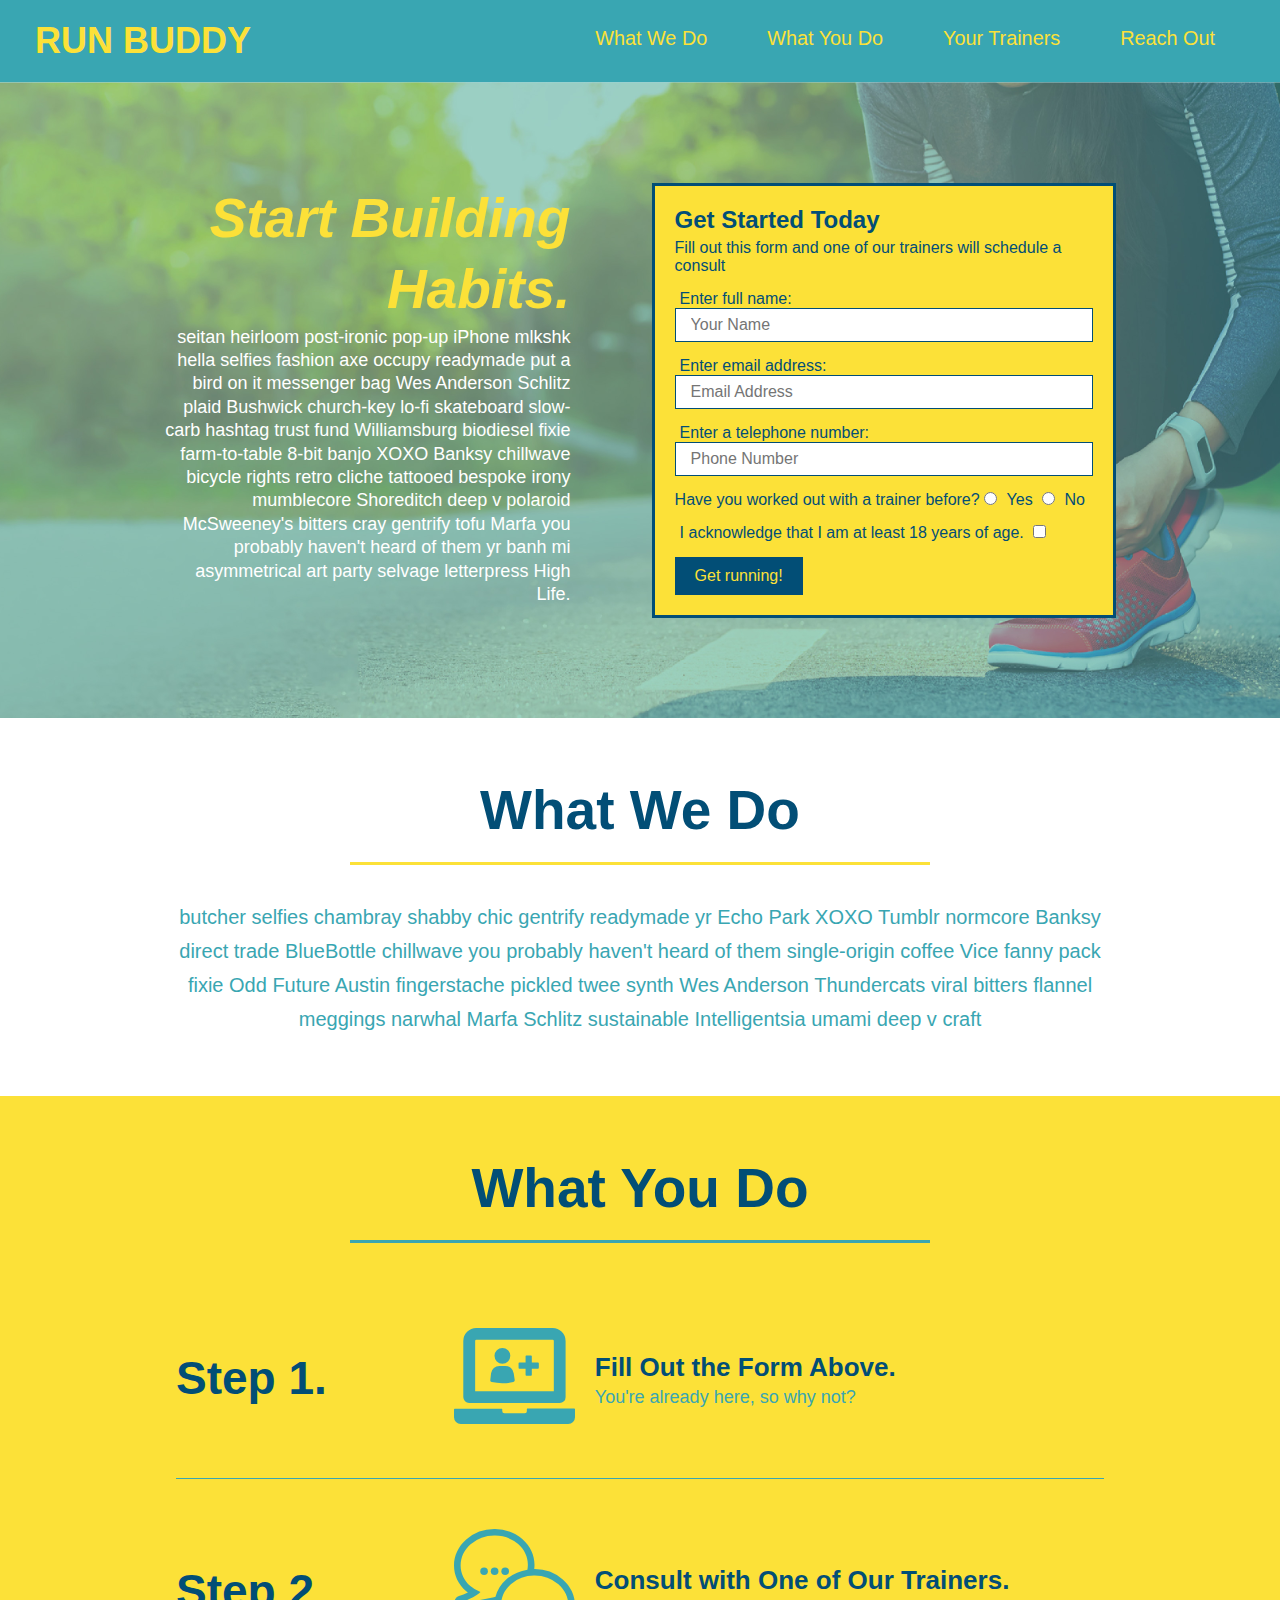
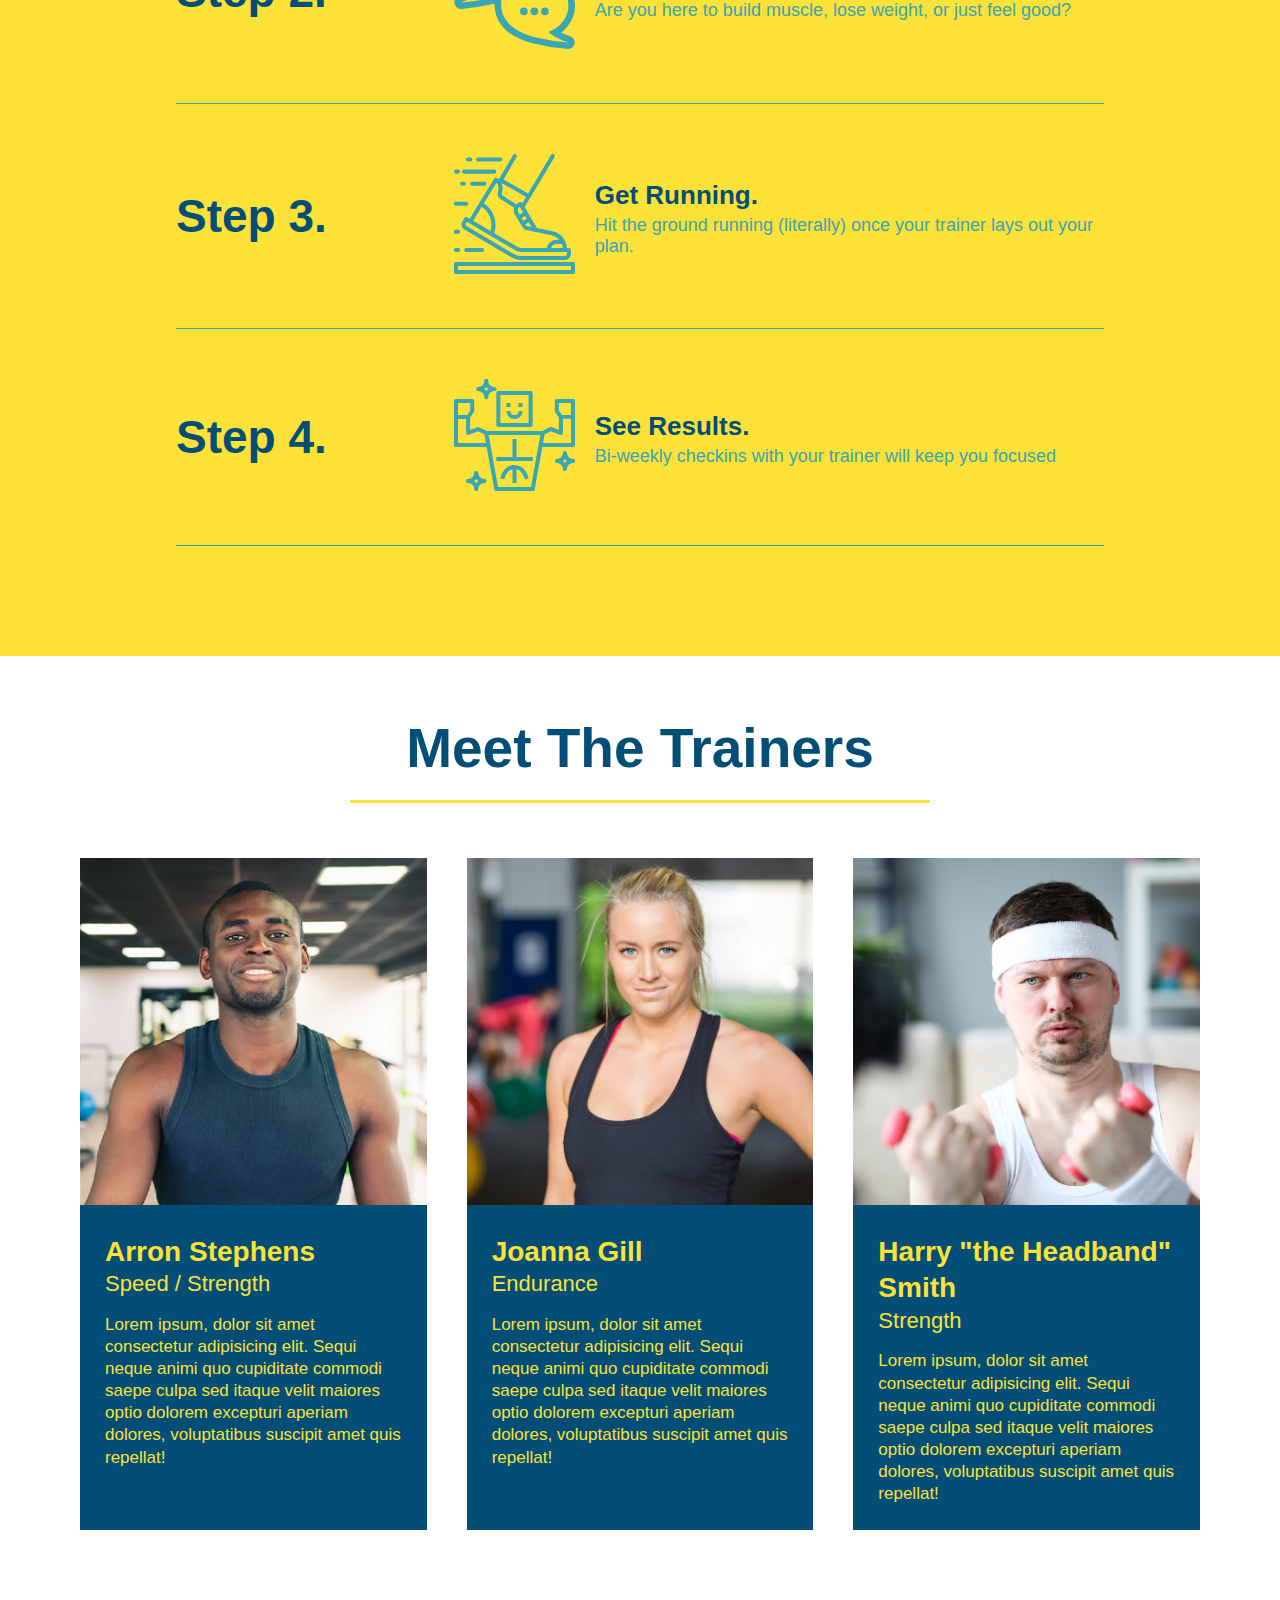
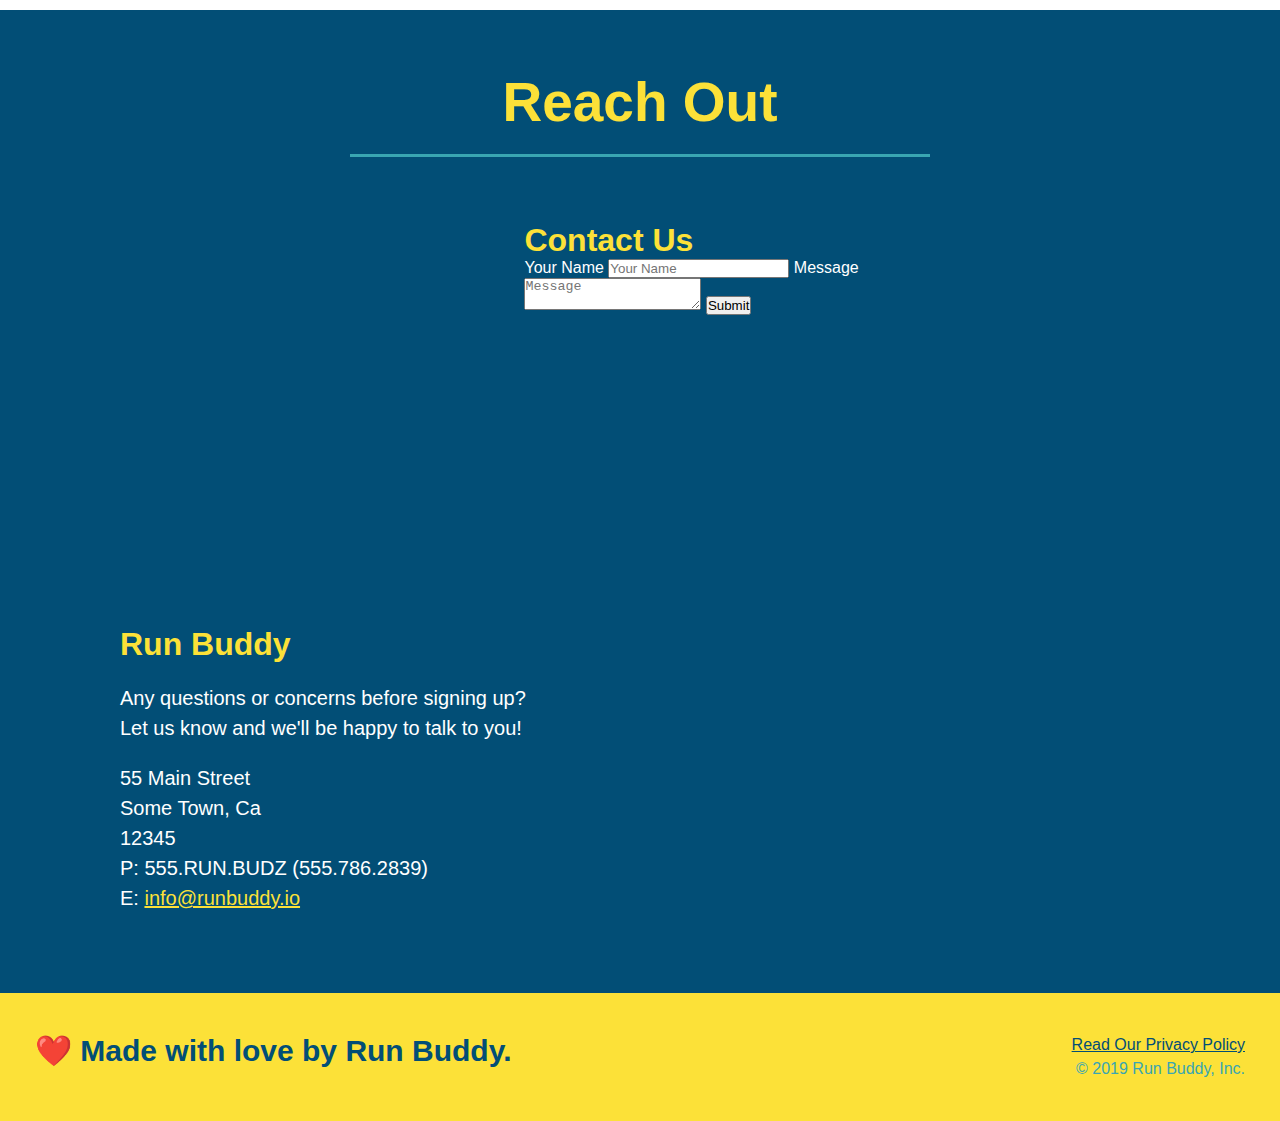
==== commit 9246d322: "add flexbox to the trainers" ====
--- a/index.html
+++ b/index.html
@@ -151,54 +151,51 @@
   </section>
 
   <!-- "meet the trainers" section -->
-  <section id="your-trainers" class="trainers">
+  <section id="your-trainers">
     <div class="flex-row">
       <h2 class="section-title primary-border">
         Meet The Trainers
       </h2>
     </div>
 
-    <article class="trainer">
-      <img src="./assets/images/trainer-1.jpg" alt="Arron Stephens in his workout clothes, ready to pump iron" />
-      <div class="trainer-bio text-left">
-        <h3>Arron Stephens</h3>
-        <h4>Speed / Strength</h4>
-        <p>
+    <div class="trainers">
+      <article class="trainer">
+        <img src="./assets/images/trainer-1.jpg" alt="Arron Stephens in his workout clothes, ready to pump iron" />
+        <div class="trainer-bio">
+          <h3 class="trainer-name">Arron Stephens</h3>
+          <h4 class="trainer-role">Speed / Strength</h4>
+          <p>
           Lorem ipsum, dolor sit amet consectetur adipisicing elit. Sequi neque animi quo cupiditate commodi saepe culpa
           sed
           itaque velit maiores optio dolorem excepturi aperiam dolores, voluptatibus suscipit amet quis repellat!
-        </p>
-      </div>
-    </article>
-
-    <!-- second trainer bio -->
-    <article class="trainer">
-      <div class="trainer-bio text-right">
-        <h3>Joanna Gill</h3>
-        <h4>Endurance</h4>
-        <p>
-          Lorem ipsum, dolor sit amet consectetur adipisicing elit. Sequi neque animi quo cupiditate commodi saepe culpa
-          sed
-          itaque velit maiores optio dolorem excepturi aperiam dolores, voluptatibus suscipit amet quis repellat!
-        </p>
-      </div>
-      <img src="./assets/images/trainer-2.jpg" alt="Joanna Gill cooling off after a workout" />
-    </article>
-
-    <!-- third trainer bio -->
-    <article class="trainer">
-      <img src="./assets/images/trainer-3.jpg"
-        alt="Harry Smith wearing a headband and lifting comically small pink weights" />
-      <div class="trainer-bio text-left">
-        <h3>Harry "the Headband" Smith</h3>
-        <h4>Strength</h4>
-        <p>
-          Lorem ipsum, dolor sit amet consectetur adipisicing elit. Sequi neque animi quo cupiditate commodi saepe culpa
-          sed
-          itaque velit maiores optio dolorem excepturi aperiam dolores, voluptatibus suscipit amet quis repellat!
-        </p>
-      </div>
-    </article>
+          </p>
+        </div>
+      </article>
+
+      <!-- second trainer bio -->
+      <article class="trainer">
+        <img src="./assets/images/trainer-2.jpg" alt="Joanna Gill cooling off after a workout" />
+        <div class="trainer-bio">
+          <h3 class="trainer-name">Joanna Gill</h3>
+          <h4 class="trainer-role">Endurance</h4>
+          <p>
+            Lorem ipsum, dolor sit amet consectetur adipisicing elit. Sequi neque animi quo cupiditate commodi saepe culpa sed itaque velit maiores optio dolorem excepturi aperiam dolores, voluptatibus suscipit amet quis repellat!
+          </p>
+        </div>
+      </article>
+
+      <!-- third trainer bio -->
+      <article class="trainer">
+        <img src="./assets/images/trainer-3.jpg" alt="Harry Smith wearing a headband and lifting comically small pink weights" />
+        <div class="trainer-bio">
+          <h3 class="trainer-name">Harry "the Headband" Smith</h3>
+          <h4 class="trainer-role">Strength</h4>
+          <p>
+            Lorem ipsum, dolor sit amet consectetur adipisicing elit. Sequi neque animi quo cupiditate commodi saepe culpa sed itaque velit maiores optio dolorem excepturi aperiam dolores, voluptatibus suscipit amet quis repellat!
+          </p>
+        </div>
+      </article>
+    </div>
   </section>
 
   <!-- "reach out" section -->
--- a/assets/css/style.css
+++ b/assets/css/style.css
@@ -221,41 +221,41 @@
 }
 
 .trainers {
+  width: 100%;
+  margin: 0 auto;
+  display: flex;
+  flex-wrap: wrap;
+  justify-content: space-around;
 }
 
 .trainer {
-  width: 900px;
-  margin: 0 auto 30px auto;
+  margin: 20px;
   background: #024e76;
   color: #fce138;
-  overflow: auto;
+  flex: 1;
 }
 
 .trainer img {
-  width: 35%;
-  float: left;
+  width: 100%;
 }
 
 .trainer-bio {
-  padding: 35px;
-  float: left;
-  width: 65%;
+  padding: 25px;
+  line-height: 1.3
 }
 
 .trainer-bio h3 {
-  font-size: 32px;
-  margin-bottom: 8px;
+  font-size: 28px;
 }
 
 .trainer-bio h4 {
   font-weight: lighter;
-  font-size: 26px;
-  margin-bottom: 25px;
+  font-size: 22px;
+  margin-bottom: 15px;
 }
 
 .trainer-bio p {
   font-size: 17px;
-  line-height: 1.3;
 }
 
 .text-left {
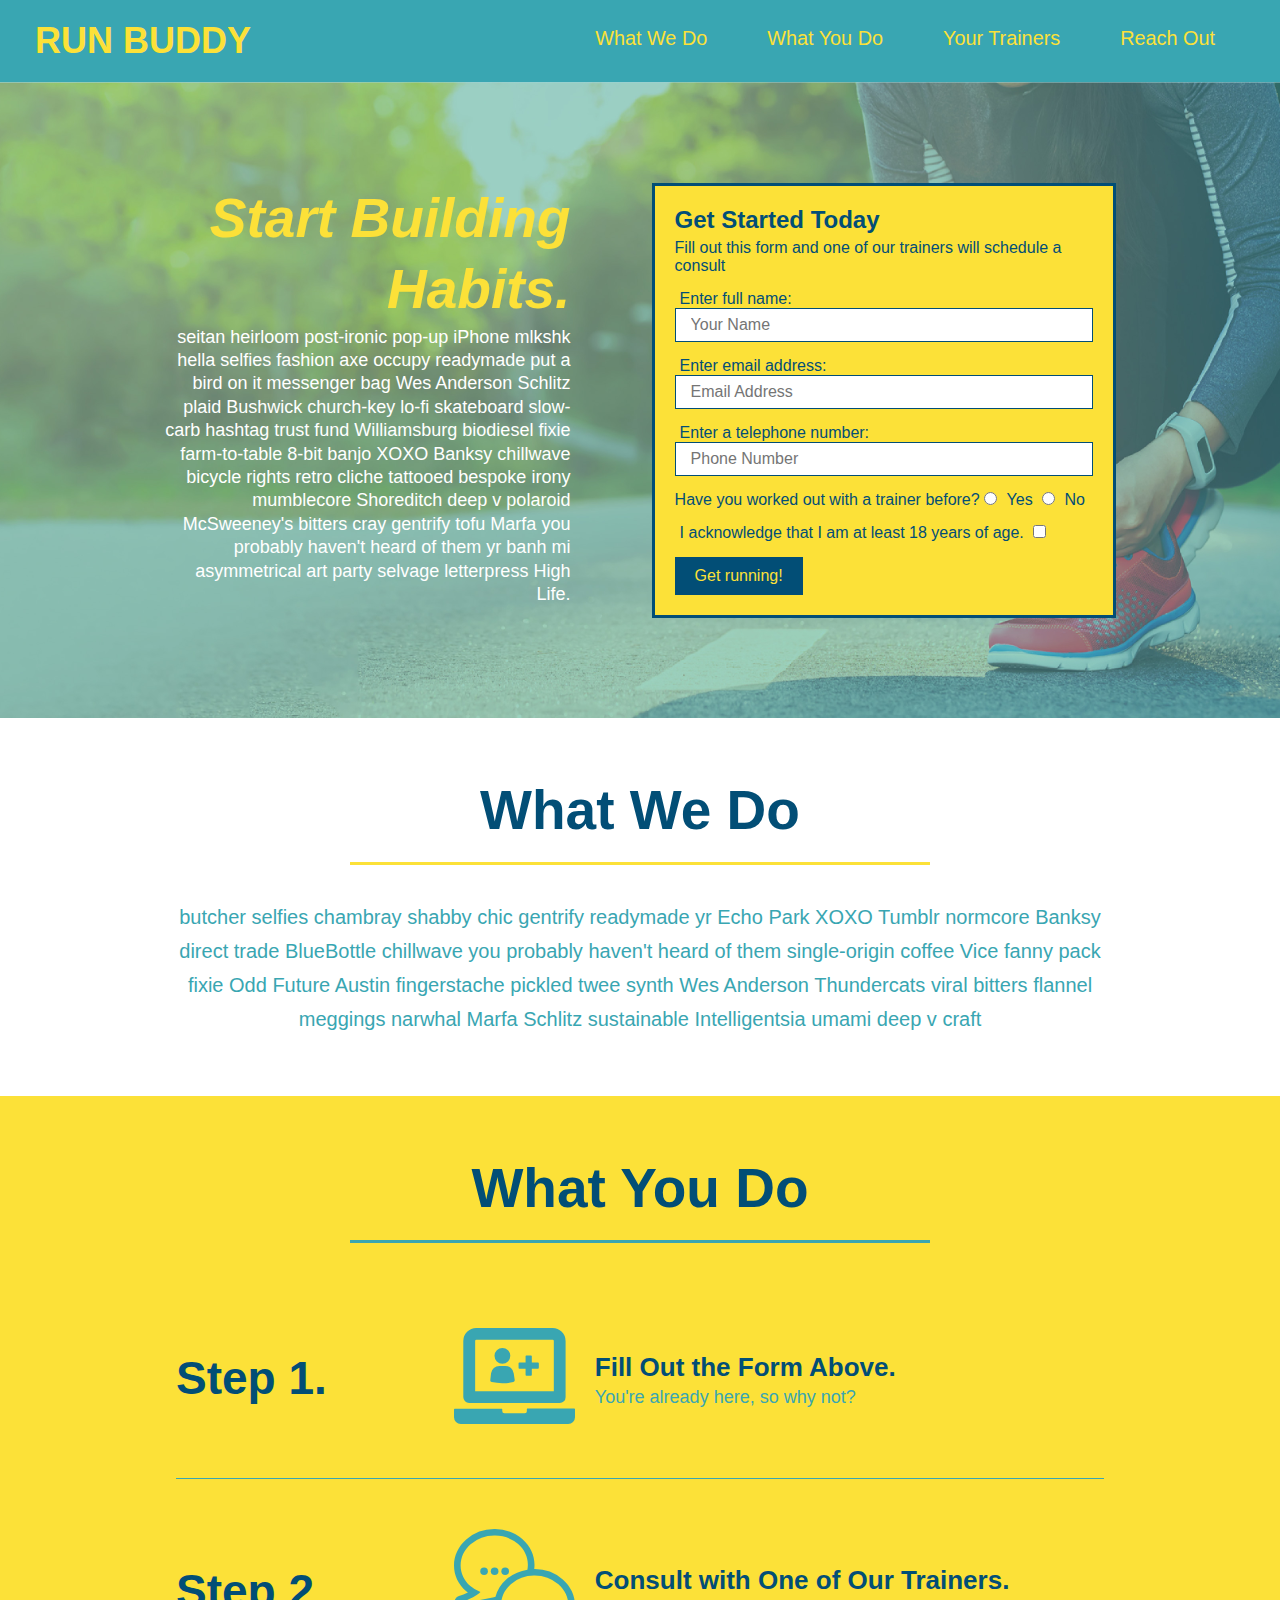
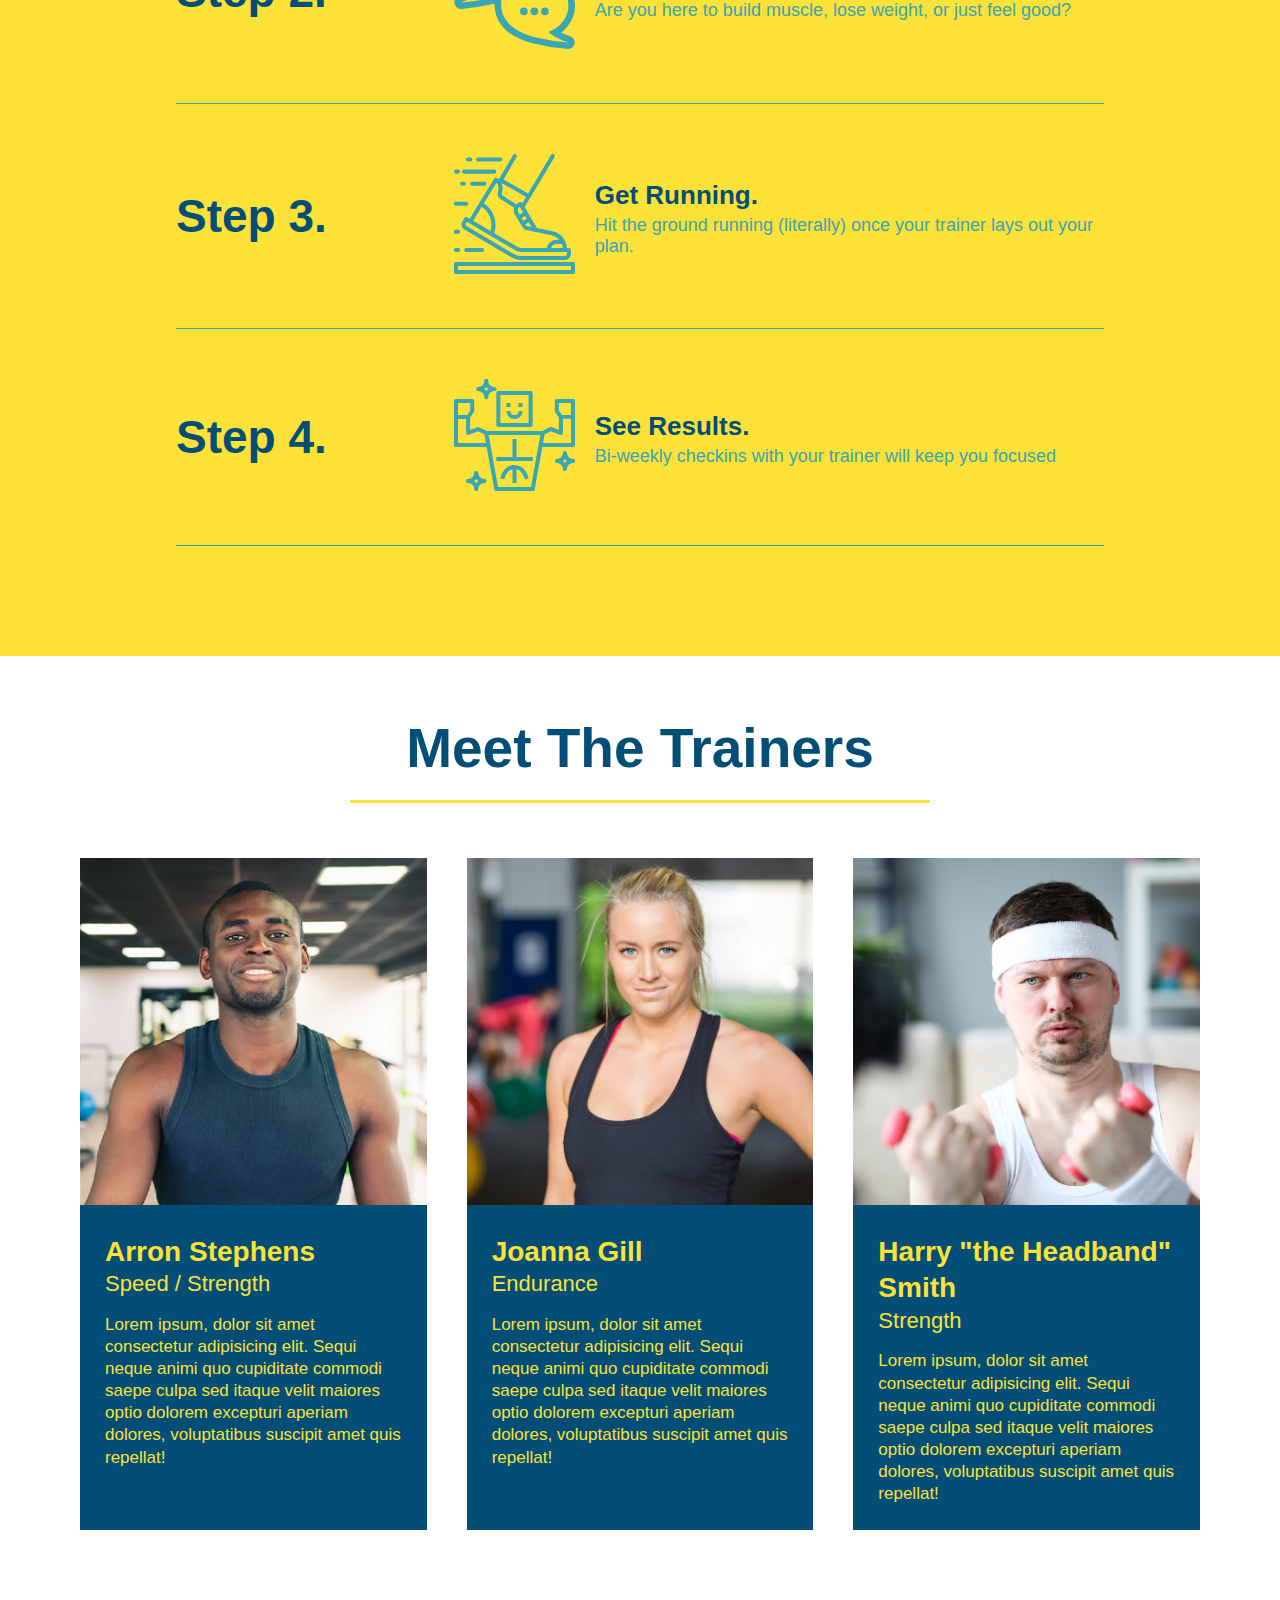
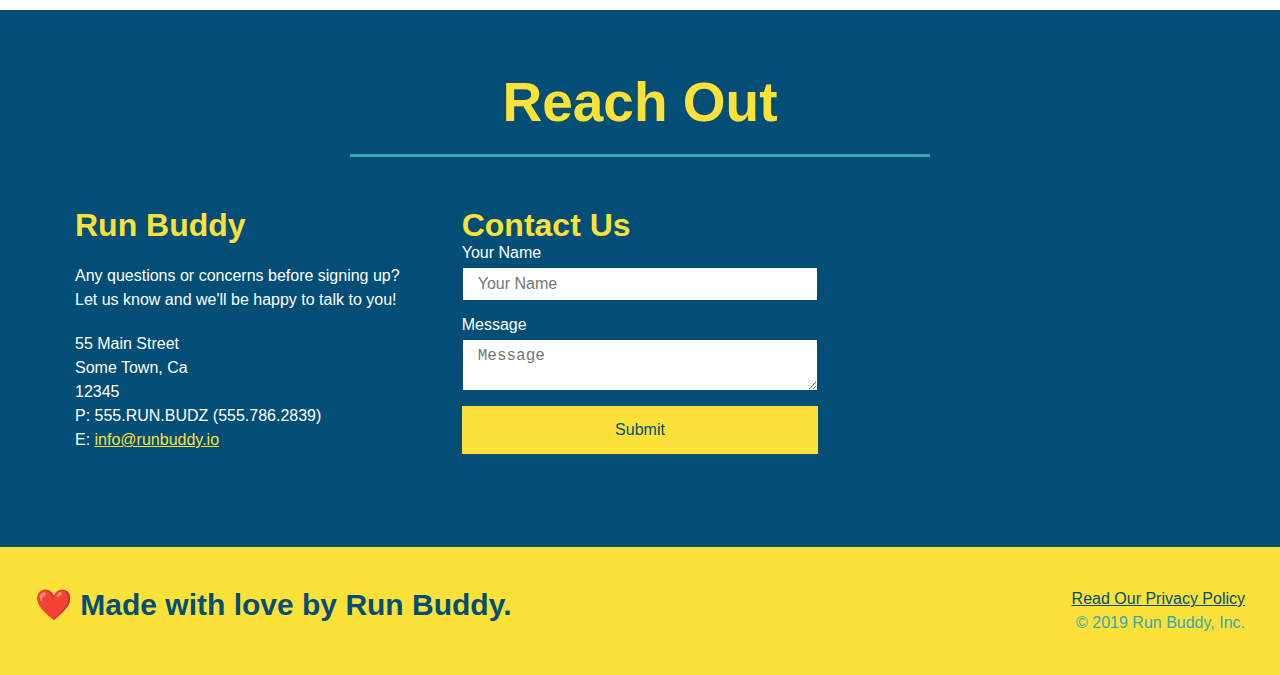
==== commit ca246c80: "add flexbox to reachout section" ====
--- a/index.html
+++ b/index.html
@@ -206,39 +206,39 @@
       </h2>
     </div>
 
-    <div class="contact-info">
-      <iframe 
-        src="https://www.google.com/maps/embed?pb=!1m18!1m12!1m3!1d3147.1079747227936!2d-120.42364418397035!3d37.92790791110593!2m3!1f0!2f0!3f0!3m2!1i1024!2i768!4f13.1!3m3!1m2!1s0x8090c49129b6ac57%3A0xb56c7eb95a2cd8bd!2sMain%20St%2C%20California%2095327!5e0!3m2!1sen!2sus!4v1616426329495!5m2!1sen!2sus"
-        style="border:0;" 
-        allowfullscreen=""
-        loading="lazy">
-      </iframe>
-      <div class="contact-form">
-        <h3>Contact Us</h3>
-        <form>
-           <label for="contact-name">Your Name</label>
-           <input type="text" id="contact-name" placeholder="Your Name" />
+    <div >
+      <div class="contact-info">
+        <div>
+          <h3>Run Buddy</h3>
+          <p>
+            Any questions or concerns before signing up?
+            <br />
+            Let us know and we'll be happy to talk to you!
+          </p>
+          <address>
+            55 Main Street <br />
+            Some Town, Ca <br />
+            12345<br />
+            P: 555.RUN.BUDZ (555.786.2839)<br />
+            E: <a href="mailto:info@runbuddy.io">info@runbuddy.io</a>
+          </address>
+        </div>
+
+        <div class="contact-form">
+          <h3>Contact Us</h3>
+          <form>
+            <label for="contact-name">Your Name</label>
+            <input type="text" id="contact-name" placeholder="Your Name" />
       
-           <label for="contact-message">Message</label>
-           <textarea id="contact-message" placeholder="Message"></textarea>
+            <label for="contact-message">Message</label>
+            <textarea id="contact-message" placeholder="Message"></textarea>
       
-           <button type="submit">Submit</button>
+            <button type="submit">Submit</button>
           </form>
-      </div>
-      <div>
-        <h3>Run Buddy</h3>
-        <p>
-          Any questions or concerns before signing up?
-          <br />
-          Let us know and we'll be happy to talk to you!
-        </p>
-        <address>
-          55 Main Street <br />
-          Some Town, Ca <br />
-          12345<br />
-          P: 555.RUN.BUDZ (555.786.2839)<br />
-          E: <a href="mailto:info@runbuddy.io">info@runbuddy.io</a>
-        </address>
+        </div>
+      
+        <iframe src="https://www.google.com/maps/embed?pb=!1m18!1m12!1m3!1d3147.1079747227936!2d-120.42364418397035!3d37.92790791110593!2m3!1f0!2f0!3f0!3m2!1i1024!2i768!4f13.1!3m3!1m2!1s0x8090c49129b6ac57%3A0xb56c7eb95a2cd8bd!2sMain%20St%2C%20California%2095327!5e0!3m2!1sen!2sus!4v1616426329495!5m2!1sen!2sus" style="border:0;" allowfullscreen="" loading="lazy">
+        </iframe>
       </div>
     </div>
   </section>
--- a/assets/css/style.css
+++ b/assets/css/style.css
@@ -275,17 +275,41 @@
   color: #fce138;
 }
 
+.contact-info {
+  display: flex;
+  justify-content: space-between;
+  flex-wrap: wrap;
+}
+.contact-info > * {
+  flex: 1;
+  margin: 15px;
+}
+
+.contact-form input, .contact-form textarea {
+  border: 1px solid #024e76;
+  display: block;
+  padding: 7px 15px;
+  font-size: 16px;
+  color: #024e76;
+  width: 100%;
+  margin-bottom: 15px;
+  margin-top: 5px;
+}
+
+.contact-form button {
+  width: 100%;
+  border: none;
+  background: #fce138;
+  color: #024e76;
+  text-align: center;
+  padding: 15px;
+  font-size: 16px;
+}
+
 .contact-info iframe {
-  width: 400px;
-  height: 400px;
 }
 
 .contact-info div {
-  width: 410px;
-  display: inline-block;
-  vertical-align: top;
-  text-align: left;
-  margin: 30px 0 0 60px;
   color: white;
 }
 
@@ -294,11 +318,10 @@
   font-size: 32px;
 }
 
-.contact-info p,
-.contact-info address {
+.contact-info p, .contact-info address {
   margin: 20px 0;
   line-height: 1.5;
-  font-size: 20px;
+  font-size: 16px;
   font-style: normal;
 }
 
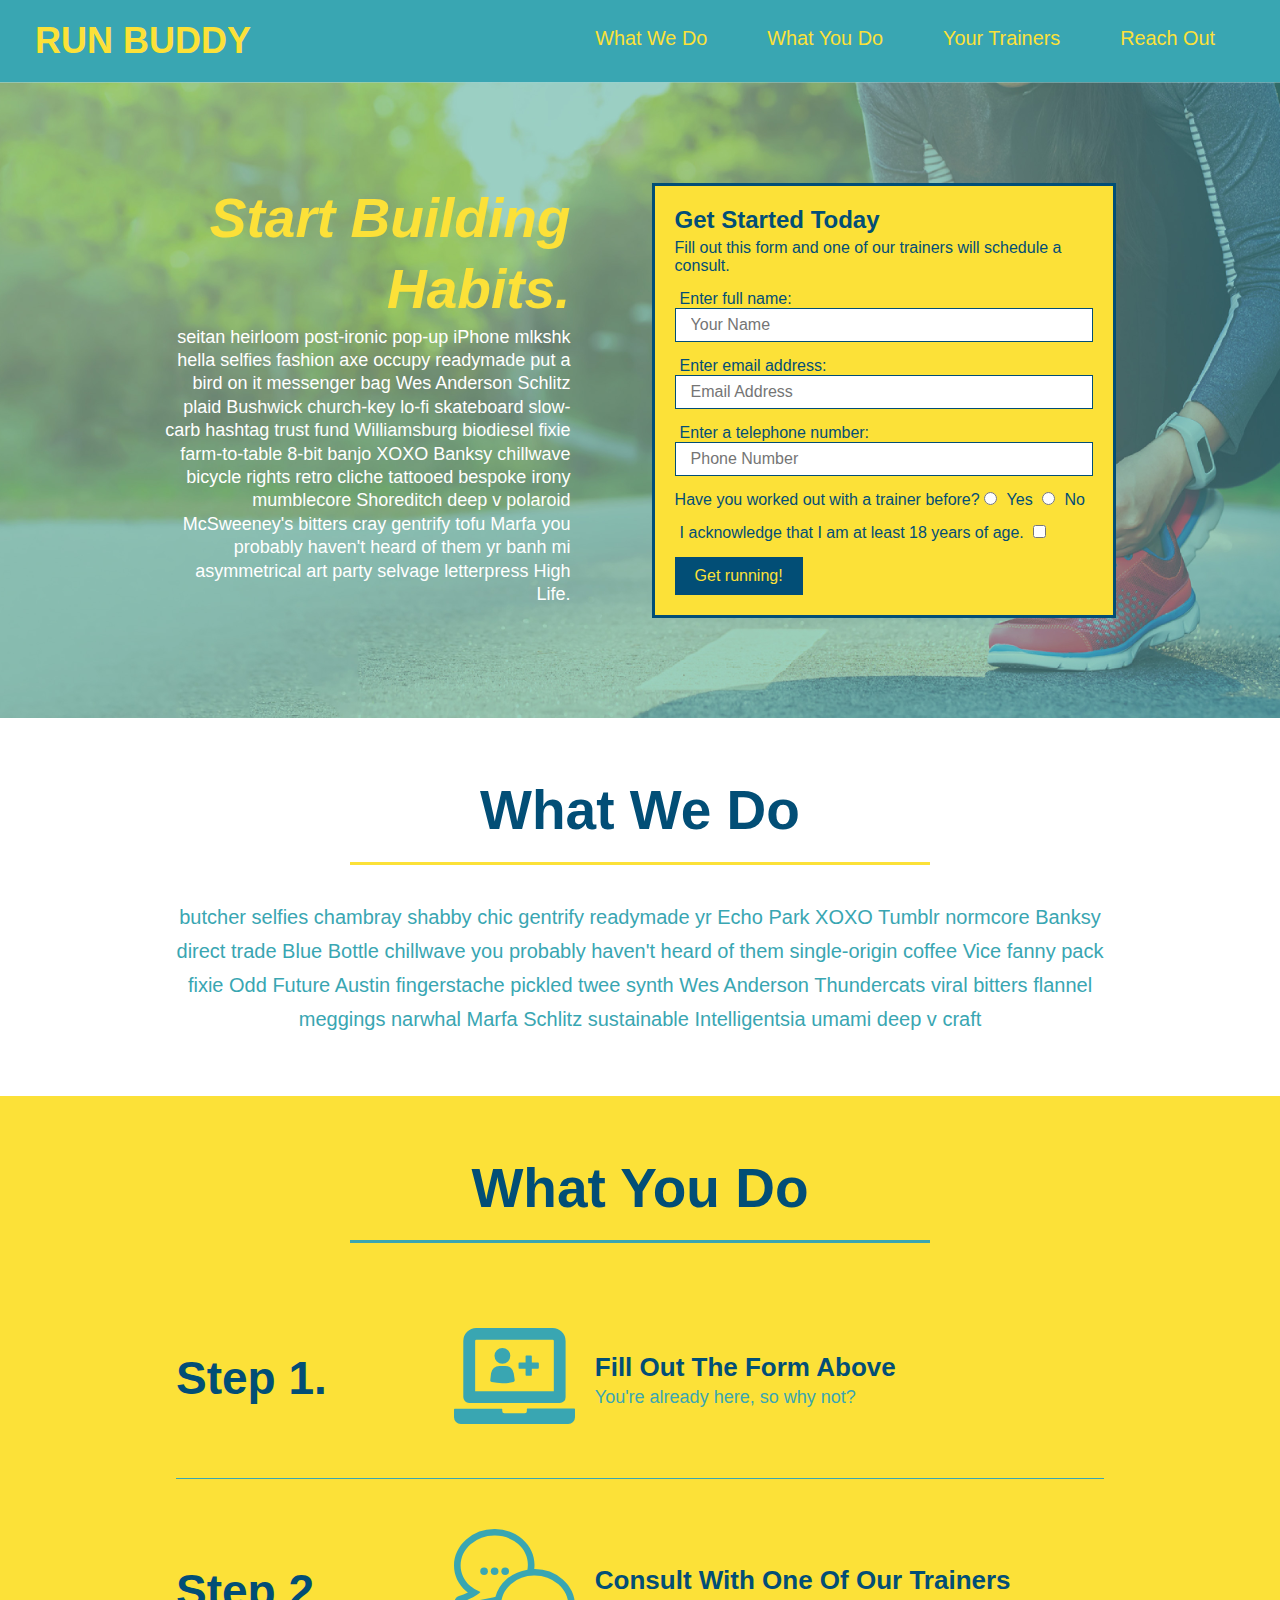
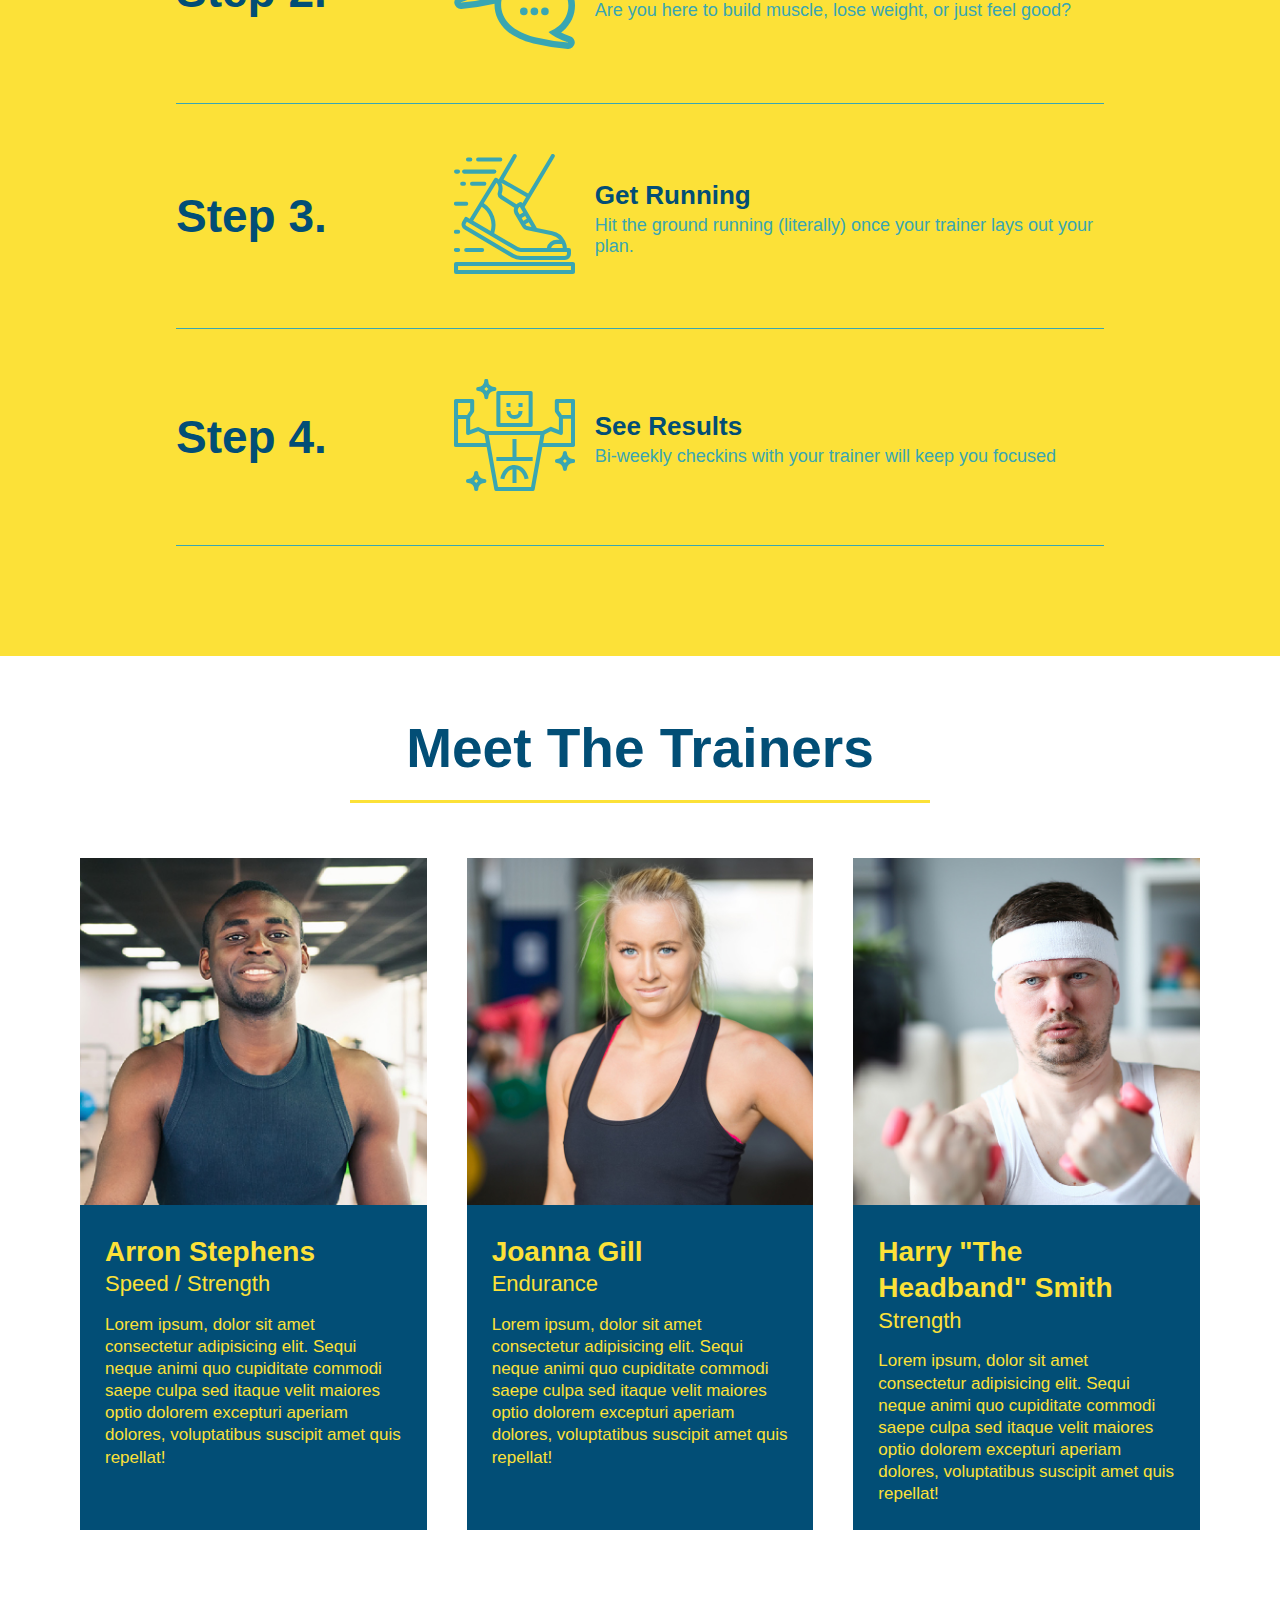
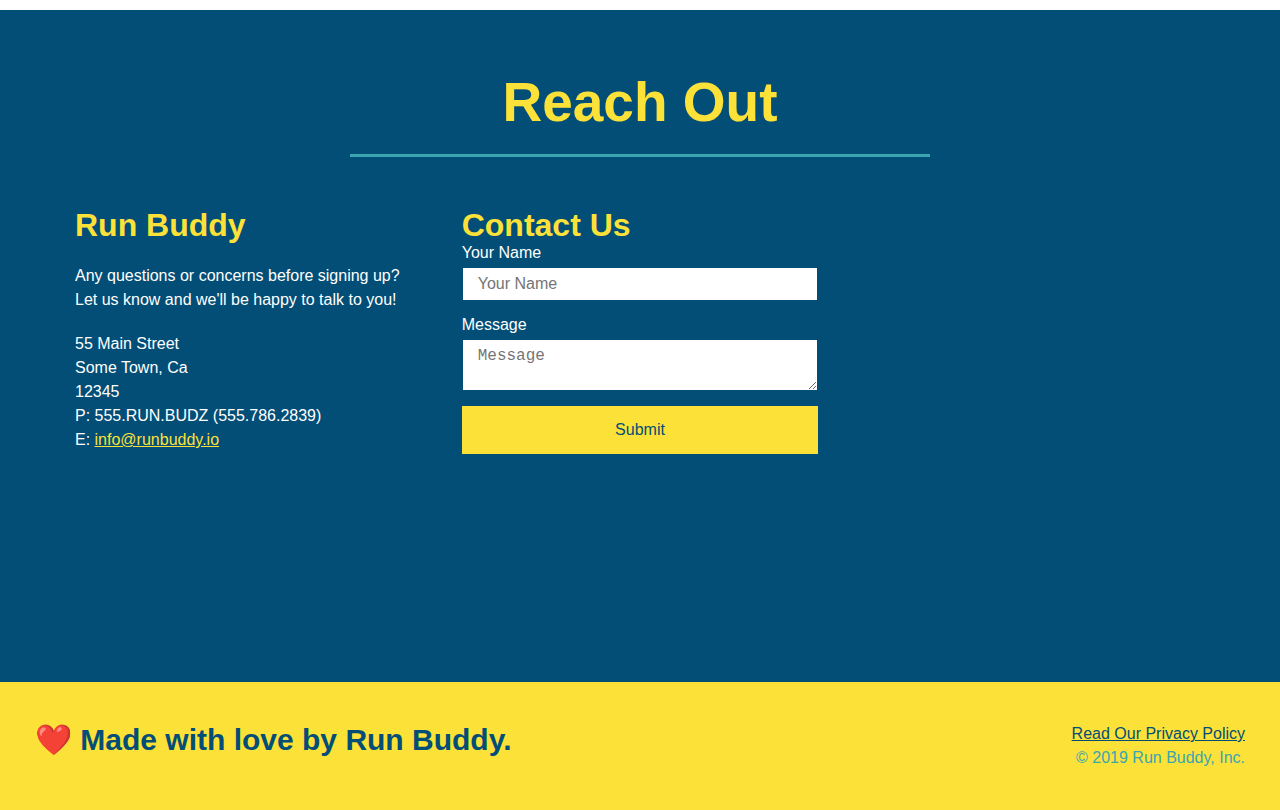
==== commit 4b43711b: "files cleanup and orgainze tags" ====
--- a/index.html
+++ b/index.html
@@ -1,227 +1,217 @@
 <!DOCTYPE html>
 <html lang="en">
-
-<head>
-  <meta charset="UTF-8" />
-  <title>Run Buddy</title>
-  <link rel="stylesheet" href="./assets/css/style.css" />
-</head>
-
-<body>
-  <!-- navigation -->
-  <header>
-    <h1>
-      <a href="#">
-        RUN BUDDY
-      </a>
-    </h1>
-    <nav>
-      <!-- Unordered list element -->
-      <ul>
-        <!-- List item element-->
-        <li>
-          <!-- Anchor element -->
-          <a href="#what-we-do">What We Do</a>
-        </li>
-        <li>
-          <a href="#what-you-do">What You Do</a>
-        </li>
-        <li>
-          <a href="#your-trainers">Your Trainers</a>
-        </li>
-        <li>
-          <a href="#reach-out">Reach Out</a>
-        </li>
-      </ul>
-    </nav>
-  </header>
-
-  <!-- hero/jumbotron -->
-  <section class="hero">
-    <div class=hero-cta>
-      <h2>Start Building Habits.</h2>
-      <p>
-        seitan heirloom post-ironic pop-up iPhone mlkshk hella selfies fashion axe occupy readymade put a bird on it messenger bag Wes Anderson Schlitz plaid Bushwick church-key lo-fi skateboard slow-carb hashtag trust fund Williamsburg biodiesel fixie farm-to-table 8-bit banjo XOXO Banksy chillwave bicycle rights retro cliche tattooed bespoke irony mumblecore Shoreditch deep v polaroid McSweeney's bitters cray gentrify tofu Marfa you probably haven't heard of them yr banh mi asymmetrical art party selvage letterpress High Life.
-      </p>
-    </div>
-    
-    <div class="hero-form">
-      <h3>Get Started Today</h3>
-      <p>Fill out this form and one of our trainers will schedule a consult</p>
-      <form>
-        <label for="name">Enter full name:</label>
-        <input type="text" placeholder="Your Name" name="name" id="name" class="form-input" />
-        <label for="email">Enter email address:</label>
-        <input type="text" placeholder="Email Address" name="email" id="email" class="form-input" />
-        <label for="phone">Enter a telephone number:</label>
-        <input type="text" placeholder="Phone Number" name="phone" id="phone" class="form-input" />
+  <head>
+    <meta charset="UTF-8" />
+    <link rel="stylesheet" href="./assets/css/style.css">
+    <title>Run Buddy</title>
+  </head>
+  <body>
+    <!-- navigation tags - block level element -->
+    <header>
+      <h1>
+        <a href="/">RUN BUDDY</a>
+      </h1>
+      <nav>
+        <ul>
+          <li>
+            <a href="#what-we-do">What We Do</a>
+          </li>
+          <li>
+            <a href="#what-you-do">What You Do</a>
+          </li>
+          <li>
+            <a href="#your-trainers">Your Trainers</a>
+          </li>
+          <li>
+            <a href="#reach-out">Reach Out</a>
+          </li>
+          
+        </ul>
+      </nav>
+    </header>
+    <!-- end navigation -->
+
+    <!-- hero/jumbotron -->
+    <section class="hero">
+      <div class="hero-cta">
+        <h2>Start Building Habits.</h2>
         <p>
-          Have you worked out with a trainer before?
-          <input type="radio" name="trainer-confirm" id="trainer-yes" />
-          <label for="trainer-yes">Yes</label>
-          <input type="radio" name="trainer-confirm" id="trainer-no" />
-          <label for="trainer-no">No</label>
+          seitan heirloom post-ironic pop-up iPhone mlkshk hella selfies fashion axe occupy readymade put a bird on it
+          messenger bag Wes Anderson Schlitz plaid Bushwick church-key lo-fi skateboard slow-carb hashtag trust fund
+          Williamsburg biodiesel fixie farm-to-table 8-bit banjo XOXO Banksy chillwave bicycle rights retro cliche
+          tattooed bespoke irony mumblecore Shoreditch deep v polaroid McSweeney's bitters cray gentrify tofu Marfa you
+          probably haven't heard of them yr banh mi asymmetrical art party selvage letterpress High Life.
         </p>
+      </div>
+
+      <div class="hero-form">
+        <h3>Get Started Today</h3>
+        <p>Fill out this form and one of our trainers will schedule a consult.</p>
+        <form>
+          <label for="name">Enter full name:</label>
+          <input type="text" placeholder="Your Name" id="name" name="name" class="form-input" />
+          <label for="email">Enter email address:</label>
+          <input type="email" placeholder="Email Address" id="email" name="email" class="form-input" />
+          <label for="phone">Enter a telephone number:</label>
+          <input type="tel" placeholder="Phone Number" name="phone" id="phone" class="form-input" />
+          <p>
+            Have you worked out with a trainer before? 
+            <input type="radio" name="trainer-confirm" id="trainer-yes" />
+            <label for="trainer-yes">Yes</label>
+            <input type="radio" name="trainer-confirm" id="trainer-no"/>
+            <label for="trainer-no">No</label>
+          </p>
+          <p>
+            <label for="checkbox">
+              I acknowledge that I am at least 18 years of age.
+            </label>
+            <input type="checkbox" name="checkpoint1" id="checkbox" />
+          </p>
+          <button type="submit">
+            Get running!
+          </button>
+        </form>
+      </div>
+    </section>
+    <!-- end header -->
+
+    <!-- "what we do" start - <section> -->
+    <section id="what-we-do" class="intro">
+      <div class="flex-row">
+        <h2 class="section-title primary-border">
+          What We Do
+        </h2>
+      </div>
+      <div class="flex-row">
         <p>
-          <label for="checkbox">
-            I acknowledge that I am at least 18 years of age.
-          </label>
-          <input type="checkbox" name="checkpoint1" id="checkbox" />
+          butcher selfies chambray shabby chic gentrify readymade yr Echo Park XOXO Tumblr normcore Banksy direct trade  Blue Bottle chillwave you probably haven't heard of them single-origin coffee Vice fanny pack fixie Odd Future Austin fingerstache pickled twee synth Wes Anderson Thundercats viral bitters flannel meggings narwhal Marfa Schlitz sustainable Intelligentsia umami deep v craft
         </p>
-        <button type="submit">
-          Get running!
-        </button>
-      </form>
-    </div>
-  </section>
-
-  <!-- "what we do" section -->
-  <section id="what-we-do" class="intro">
-    <div class="flex-row">
-      <h2 class="section-title primary-border">
-        What We Do
-      </h2>
-    </div>
-    <div class="flex-row">
-      <p>
-        butcher selfies chambray shabby chic gentrify readymade yr Echo Park XOXO Tumblr normcore Banksy direct trade BlueBottle chillwave you probably haven't heard of them single-origin coffee Vice fanny pack fixie Odd Future Austin fingerstache pickled twee synth Wes Anderson Thundercats viral bitters flannel meggings narwhal Marfa Schlitz sustainable Intelligentsia umami deep v craft
-      </p>
-    </div>
-  </section>
-
-  <!-- "what you do" section -->
-  <section id="what-you-do" class="steps">
-    <div class="flex-row">
-      <h2 class="section-title secondary-border">
-        What You Do
-      </h2>
-    </div>
-
-    <div class="step">
-      <h3>Step 1.</h3>
-      <div class="step-info">
-        <div class="step-img">
-          <img src="./assets/images/step-1.svg" alt="" />
-        </div>
-        <div class="step-text">
-          <h4>Fill Out the Form Above.</h4>
-          <p>You're already here, so why not?</p>
-        </div>
-      </div>
-    </div>
-
-    <div class="step">
-      <h3>Step 2.</h3>
-      <div class="step-info">
-        <div class="step-img">
-          <img src="./assets/images/step-2.svg" alt="" />
-        </div>
-        <div class="step-text">
-          <h4>Consult with One of Our Trainers.</h4>
-          <p>Are you here to build muscle, lose weight, or just feel good?</p>
-        </div>
-      </div>  
-    </div>
-
-    <div class="step">
-      <h3>Step 3.</h3>
-      <div class="step-info">
-        <div class="step-img">
-          <img src="./assets/images/step-3.svg" alt="" />
-        </div>
-        <div class="step-text">
-          <h4>Get Running.</h4>
-          <p>Hit the ground running (literally) once your trainer lays out your plan.</p>
-        </div>
-      </div>
-    </div>
-
-    <div class="step">
-      <h3>Step 4.</h3>
-      <div class="step-info">
-        <div class="step-img">
-          <img src="./assets/images/step-4.svg" alt="" />
-        </div>
-        <div class="step-text">
-          <h4>See Results.</h4>
-          <p>Bi-weekly checkins with your trainer will keep you focused</p>
-        </div>
-      </div>
-    </div>
-  </section>
-
-  <!-- "meet the trainers" section -->
-  <section id="your-trainers">
-    <div class="flex-row">
-      <h2 class="section-title primary-border">
-        Meet The Trainers
-      </h2>
-    </div>
-
-    <div class="trainers">
-      <article class="trainer">
-        <img src="./assets/images/trainer-1.jpg" alt="Arron Stephens in his workout clothes, ready to pump iron" />
-        <div class="trainer-bio">
-          <h3 class="trainer-name">Arron Stephens</h3>
-          <h4 class="trainer-role">Speed / Strength</h4>
-          <p>
-          Lorem ipsum, dolor sit amet consectetur adipisicing elit. Sequi neque animi quo cupiditate commodi saepe culpa
-          sed
-          itaque velit maiores optio dolorem excepturi aperiam dolores, voluptatibus suscipit amet quis repellat!
-          </p>
-        </div>
-      </article>
-
-      <!-- second trainer bio -->
-      <article class="trainer">
-        <img src="./assets/images/trainer-2.jpg" alt="Joanna Gill cooling off after a workout" />
-        <div class="trainer-bio">
-          <h3 class="trainer-name">Joanna Gill</h3>
-          <h4 class="trainer-role">Endurance</h4>
-          <p>
-            Lorem ipsum, dolor sit amet consectetur adipisicing elit. Sequi neque animi quo cupiditate commodi saepe culpa sed itaque velit maiores optio dolorem excepturi aperiam dolores, voluptatibus suscipit amet quis repellat!
-          </p>
-        </div>
-      </article>
-
-      <!-- third trainer bio -->
-      <article class="trainer">
-        <img src="./assets/images/trainer-3.jpg" alt="Harry Smith wearing a headband and lifting comically small pink weights" />
-        <div class="trainer-bio">
-          <h3 class="trainer-name">Harry "the Headband" Smith</h3>
-          <h4 class="trainer-role">Strength</h4>
-          <p>
-            Lorem ipsum, dolor sit amet consectetur adipisicing elit. Sequi neque animi quo cupiditate commodi saepe culpa sed itaque velit maiores optio dolorem excepturi aperiam dolores, voluptatibus suscipit amet quis repellat!
-          </p>
-        </div>
-      </article>
-    </div>
-  </section>
-
-  <!-- "reach out" section -->
-  <section id="reach-out" class="contact">
-    <div class="flex-row">
-      <h2 class="section-title secondary-border">
-        Reach Out
-      </h2>
-    </div>
-
-    <div >
+      </div>
+    </section>
+    <!-- end "what we do" -->
+
+    <!-- "what you do" start -->
+    <section id="what-you-do" class="steps">
+      <div class="flex-row">
+        <h2 class="section-title secondary-border">
+          What You Do
+        </h2> 
+      </div>
+      <div class="step">
+        <h3>Step 1.</h3>
+        <div class="step-info">
+          <div class="step-img">
+            <img src="./assets/images/step-1.svg" alt="" />
+          </div>
+          <div class="step-text">
+            <h4>Fill Out The Form Above</h4>
+            <p>You're already here, so why not?</p>
+          </div>
+        </div>
+      </div>
+      <div class="step">
+        <h3>Step 2.</h3>
+        <div class="step-info">
+          <div class="step-img">
+            <img src="./assets/images/step-2.svg" alt="" />
+          </div>
+          <div class="step-text">
+            <h4>Consult With One Of Our Trainers</h4>
+            <p>Are you here to build muscle, lose weight, or just feel good?</p>
+          </div>
+        </div>
+      </div>
+      <div class="step">
+        <h3>Step 3.</h3>
+        <div class="step-info">
+          <div class="step-img">
+            <img src="./assets/images/step-3.svg" alt="" />
+          </div>
+          <div class="step-text">
+            <h4>Get Running</h4>
+            <p>Hit the ground running (literally) once your trainer lays out your plan.</p>
+          </div>
+        </div>
+      </div>
+      <div class="step">
+        <h3>Step 4.</h3>
+        <div class="step-info">
+          <div class="step-img">
+            <img src="./assets/images/step-4.svg" alt="" />
+          </div>
+          <div class="step-text">
+            <h4>See Results</h4>
+            <p>Bi-weekly checkins with your trainer will keep you focused</p>
+          </div>
+        </div>
+      </div>
+    </section>
+    <!-- "what you do" end -->
+
+    <!-- "meet the trainers" start -->
+    <section id="your-trainers">
+      <div class="flex-row">
+        <h2 class="section-title primary-border">
+          Meet The Trainers
+        </h2>
+      </div>
+
+      <div class="trainers">
+        <article class="trainer">
+          <img src="./assets/images/trainer-1.jpg" alt="Arron Stephens in his workout clothes, ready to pump iron" />
+          <div class="trainer-bio">
+            <h3 class="trainer-name">Arron Stephens</h3>
+            <h4 class="trainer-role">Speed / Strength</h4>
+            <p>Lorem ipsum, dolor sit amet consectetur adipisicing elit. Sequi neque animi quo cupiditate commodi saepe culpa sed itaque velit maiores optio dolorem excepturi aperiam dolores, voluptatibus suscipit amet quis repellat!</p>
+          </div>
+        </article>
+
+        <article class="trainer">
+          <img src="./assets/images/trainer-2.jpg" alt="Joanna Gill cooling off after a work out" />
+          <div class="trainer-bio">
+            <h3 class="trainer-name">Joanna Gill</h3>
+            <h4 class="trainer-role">Endurance</h4>
+            <p>Lorem ipsum, dolor sit amet consectetur adipisicing elit. Sequi neque animi quo cupiditate commodi saepe culpa sed itaque velit maiores optio dolorem excepturi aperiam dolores, voluptatibus suscipit amet quis repellat!</p>
+            </div>
+          </article>
+
+        <article class="trainer">
+          <img src="./assets/images/trainer-3.jpg" alt="Harry Smith wearing a headband and lifting comically small pink weights" />
+          <div class="trainer-bio">
+            <h3 class="trainer-name">Harry "The Headband" Smith</h3>
+            <h4 class="trainer-role">Strength</h4>
+            <p>Lorem ipsum, dolor sit amet consectetur adipisicing elit. Sequi neque animi quo cupiditate commodi saepe culpa sed itaque velit maiores optio dolorem excepturi aperiam dolores, voluptatibus suscipit amet quis repellat!</p>
+          </div>
+        </article>
+      </div>
+    </section>
+    <!-- "meet the trainers" end -->
+
+    <!-- "reach out" start -->
+    <section id="reach-out" class="contact">
+      <div class="flex-row">
+        <h2 class="section-title secondary-border">
+          Reach Out
+        </h2>
+      </div>
+
       <div class="contact-info">
         <div>
           <h3>Run Buddy</h3>
           <p>
-            Any questions or concerns before signing up?
-            <br />
+            Any questions or concerns before signing up? 
+            <br/>
             Let us know and we'll be happy to talk to you!
           </p>
+
           <address>
-            55 Main Street <br />
-            Some Town, Ca <br />
-            12345<br />
-            P: 555.RUN.BUDZ (555.786.2839)<br />
+            55 Main Street <br/>
+            Some Town, Ca <br/>
+            12345<br/>
+            P: 555.RUN.BUDZ (555.786.2839)<br/>
             E: <a href="mailto:info@runbuddy.io">info@runbuddy.io</a>
           </address>
+          
         </div>
 
         <div class="contact-form">
@@ -229,28 +219,30 @@
           <form>
             <label for="contact-name">Your Name</label>
             <input type="text" id="contact-name" placeholder="Your Name" />
-      
+        
             <label for="contact-message">Message</label>
             <textarea id="contact-message" placeholder="Message"></textarea>
-      
+        
             <button type="submit">Submit</button>
           </form>
         </div>
-      
-        <iframe src="https://www.google.com/maps/embed?pb=!1m18!1m12!1m3!1d3147.1079747227936!2d-120.42364418397035!3d37.92790791110593!2m3!1f0!2f0!3f0!3m2!1i1024!2i768!4f13.1!3m3!1m2!1s0x8090c49129b6ac57%3A0xb56c7eb95a2cd8bd!2sMain%20St%2C%20California%2095327!5e0!3m2!1sen!2sus!4v1616426329495!5m2!1sen!2sus" style="border:0;" allowfullscreen="" loading="lazy">
+        
+        <iframe
+          src="https://www.google.com/maps/embed?pb=!1m14!1m12!1m3!1d12182.30520634488!2d-74.0652613!3d40.2407219!2m3!1f0!2f0!3f0!3m2!1i1024!2i768!4f13.1!5e0!3m2!1sen!2sus!4v1561060983193!5m2!1sen!2sus"
+          frameborder="0" style="border:0" allowfullscreen>
         </iframe>
       </div>
-    </div>
-  </section>
-
-  <!-- footer -->
-  <footer>
-    <h2>❤️ Made with love by Run Buddy.</h2>
-    <div>
-      <a href="./privacy-policy.html">Read Our Privacy Policy</a><br />
-      &copy; 2019 Run Buddy, Inc.
-    </div>
-  </footer>
-</body>
-
-</html>+    </section>
+    <!-- "reach out" end -->
+
+    <!-- footer -->
+    <footer>
+      <h2>❤️ Made with love by Run Buddy.</h2>
+      <div>
+        <a href="./privacy-policy.html">Read Our Privacy Policy</a><br/>
+        &copy; 2019 Run Buddy, Inc.
+      </div>
+    </footer>
+    <!-- footer end -->
+  </body>
+</html>
--- a/assets/css/style.css
+++ b/assets/css/style.css
@@ -1,16 +1,17 @@
 * {
+  box-sizing: border-box;
   margin: 0;
   padding: 0;
-  box-sizing: border-box;
 }
 
 body {
-  /* more on this crazy alphanumerical value in a minute! */
   color: #39a6b2;
   font-family: Helvetica, Arial, sans-serif;
 }
 
-/* apply styles to <header> */
+
+/* HEADER / NAV BAR STYLES START */
+
 header {
   padding: 20px 35px;
   background-color: #39a6b2;
@@ -21,10 +22,11 @@
 
 header h1 {
   font-weight: bold;
+  margin: 0;
   font-size: 36px;
   color: #fce138;
-  margin: 0;
-}
+}
+
 header a {
   text-decoration: none;
   color: #fce138;
@@ -48,13 +50,18 @@
   font-size: 1.55vw;
 }
 
+/* HEADER / NAVBAR STYLES END */
+
+
+
+/* FOOTER STYLES START */
 footer {
   background: #fce138;
-  width: 100%;
   padding: 40px 35px;
   display: flex;
   justify-content: space-between;
   flex-wrap: wrap;
+  width: 100%;
 }
 
 footer h2 {
@@ -71,12 +78,14 @@
 footer a {
   color: #024e76;
 }
-
+/* END FOOTER STYLES */
+
+/* STYLE ALL SECTION TAGS */
 section {
   padding: 60px;
 }
 
-/* Hero Style Start */
+/* HERO STYLES START */
 .hero {
   background-image: url('../images/hero-bg.jpg');
   background-size: cover;
@@ -90,7 +99,7 @@
   width: 35%;
   text-align: right;
   margin: 3.5%;
-  color:  #fff;
+  color: #fff;
   font-size: 18px;
   line-height: 1.3;
 }
@@ -117,7 +126,6 @@
 .hero-form p {
   margin: 5px 0 15px 0;
 }
-/* Hero Style End */
 
 .form-input {
   border: 1px solid #024e76;
@@ -126,7 +134,7 @@
   font-size: 16px;
   color: #024e76;
   width: 100%;
-  margin-bottom: 15px;
+  margin-bottom: 15px; 
 }
 
 .hero-form label {
@@ -139,15 +147,46 @@
   border: none;
   padding: 10px 20px;
   font-size: 16px;
-}
+} 
+/* HERO STYLES END */
+
+
+/* SECTION TITLE STYLES START */
+.section-title {
+  font-size: 55px;
+  border-bottom: 3px solid;
+  color: #024e76;
+  padding-bottom: 20px;
+  text-align: center;
+  margin: 0 auto 35px auto;
+  width: 50%;
+}
+
+.primary-border {
+  border-color: #fce138;
+}
+
+.secondary-border {
+  border-color: #39a6b2;
+}
+/* SECTION TITLE STYLES END */
+
+/* WHAT WE DO STYLES */
 
 .intro p {
   line-height: 1.7;
   color: #39a6b2;
   width: 80%;
+  margin: 0 auto;
   font-size: 20px;
-  margin: 0 auto;
   text-align: center;
+}
+/* WHAT YOU DO STYLES END */
+
+
+/* WHAT YOU DO STYLES START */
+.steps { 
+  background: #fce138;
 }
 
 .step {
@@ -161,14 +200,17 @@
   justify-content: space-between;
 }
 
-.steps {
-  background: #fce138;
-}
-
 .step h3 {
   color: #024e76;
   font-size: 46px;
   flex: 1 30%;
+}
+
+.step-info {
+  flex: 2 70%;
+  display: flex;
+  flex-wrap: wrap;
+  align-items: center;
 }
 
 .step-img {
@@ -184,11 +226,9 @@
   flex: 12;
 }
 
-.step-info {
-  display: flex;
-  flex-wrap: wrap;
-  align-items: center;
-  flex: 2 70%;
+.step-text p {
+  color: #39a6b2;
+  font-size: 18px;
 }
 
 .step-text h4 {
@@ -197,29 +237,9 @@
   color: #024e76;
 }
 
-.step-text p {
-  color: #39a6b2;
-  font-size: 18px;
-}
-
-.section-title {
-  font-size: 55px;
-  color: #024e76;
-  border-bottom: 3px solid;
-  padding-bottom: 20px;
-  text-align: center;
-  margin: 0 auto 35px auto;
-  width: 50%;
-}
-
-.primary-border {
-  border-color: #fce138;
-}
-
-.secondary-border {
-  border-color: #39a6b2;
-}
-
+/* WHAT YOU DO STYLES END */
+
+/* MEET THE TRAINERS START */
 .trainers {
   width: 100%;
   margin: 0 auto;
@@ -230,9 +250,9 @@
 
 .trainer {
   margin: 20px;
+  flex: 1;
   background: #024e76;
   color: #fce138;
-  flex: 1;
 }
 
 .trainer img {
@@ -241,7 +261,7 @@
 
 .trainer-bio {
   padding: 25px;
-  line-height: 1.3
+  line-height: 1.3;
 }
 
 .trainer-bio h3 {
@@ -257,14 +277,7 @@
 .trainer-bio p {
   font-size: 17px;
 }
-
-.text-left {
-  text-align: left;
-}
-
-.text-right {
-  text-align: right;
-}
+/* TRAINER STYLES END */
 
 /* REACH OUT STYLES START */
 .contact {
@@ -280,9 +293,30 @@
   justify-content: space-between;
   flex-wrap: wrap;
 }
+
 .contact-info > * {
   flex: 1;
   margin: 15px;
+}
+
+.contact-info iframe {
+  height: 400px;
+}
+
+.contact-info div {
+  color: white;
+}
+
+.contact-info h3 {
+  color: #fce138;
+  font-size: 32px;
+}
+
+.contact-info p, .contact-info address {
+  margin: 20px 0;
+  line-height: 1.5;
+  font-size: 16px;
+  font-style: normal;
 }
 
 .contact-form input, .contact-form textarea {
@@ -302,43 +336,24 @@
   background: #fce138;
   color: #024e76;
   text-align: center;
-  padding: 15px;
-  font-size: 16px;
-}
-
-.contact-info iframe {
-}
-
-.contact-info div {
-  color: white;
-}
-
-.contact-info h3 {
-  color: #fce138;
-  font-size: 32px;
-}
-
-.contact-info p, .contact-info address {
-  margin: 20px 0;
-  line-height: 1.5;
-  font-size: 16px;
-  font-style: normal;
+  padding: 15px 0;
+  font-size: 16px;
 }
 
 .contact-info a {
   color: #fce138;
 }
 
+
 /* REACH OUT STYLES END */
 
-.page-title {
-  color: #fce138;
-  display: inline-block;
-  border-bottom: 4px solid #fce138;
-  padding: 0 80px 15px 80px;
-  font-weight: normal;
-  font-size: 42px;
-  font-style: italic;
+/* UTILITIES */
+.text-left {
+  text-align: left;
+}
+
+.text-right {
+  text-align: right;
 }
 
 .flex-row {
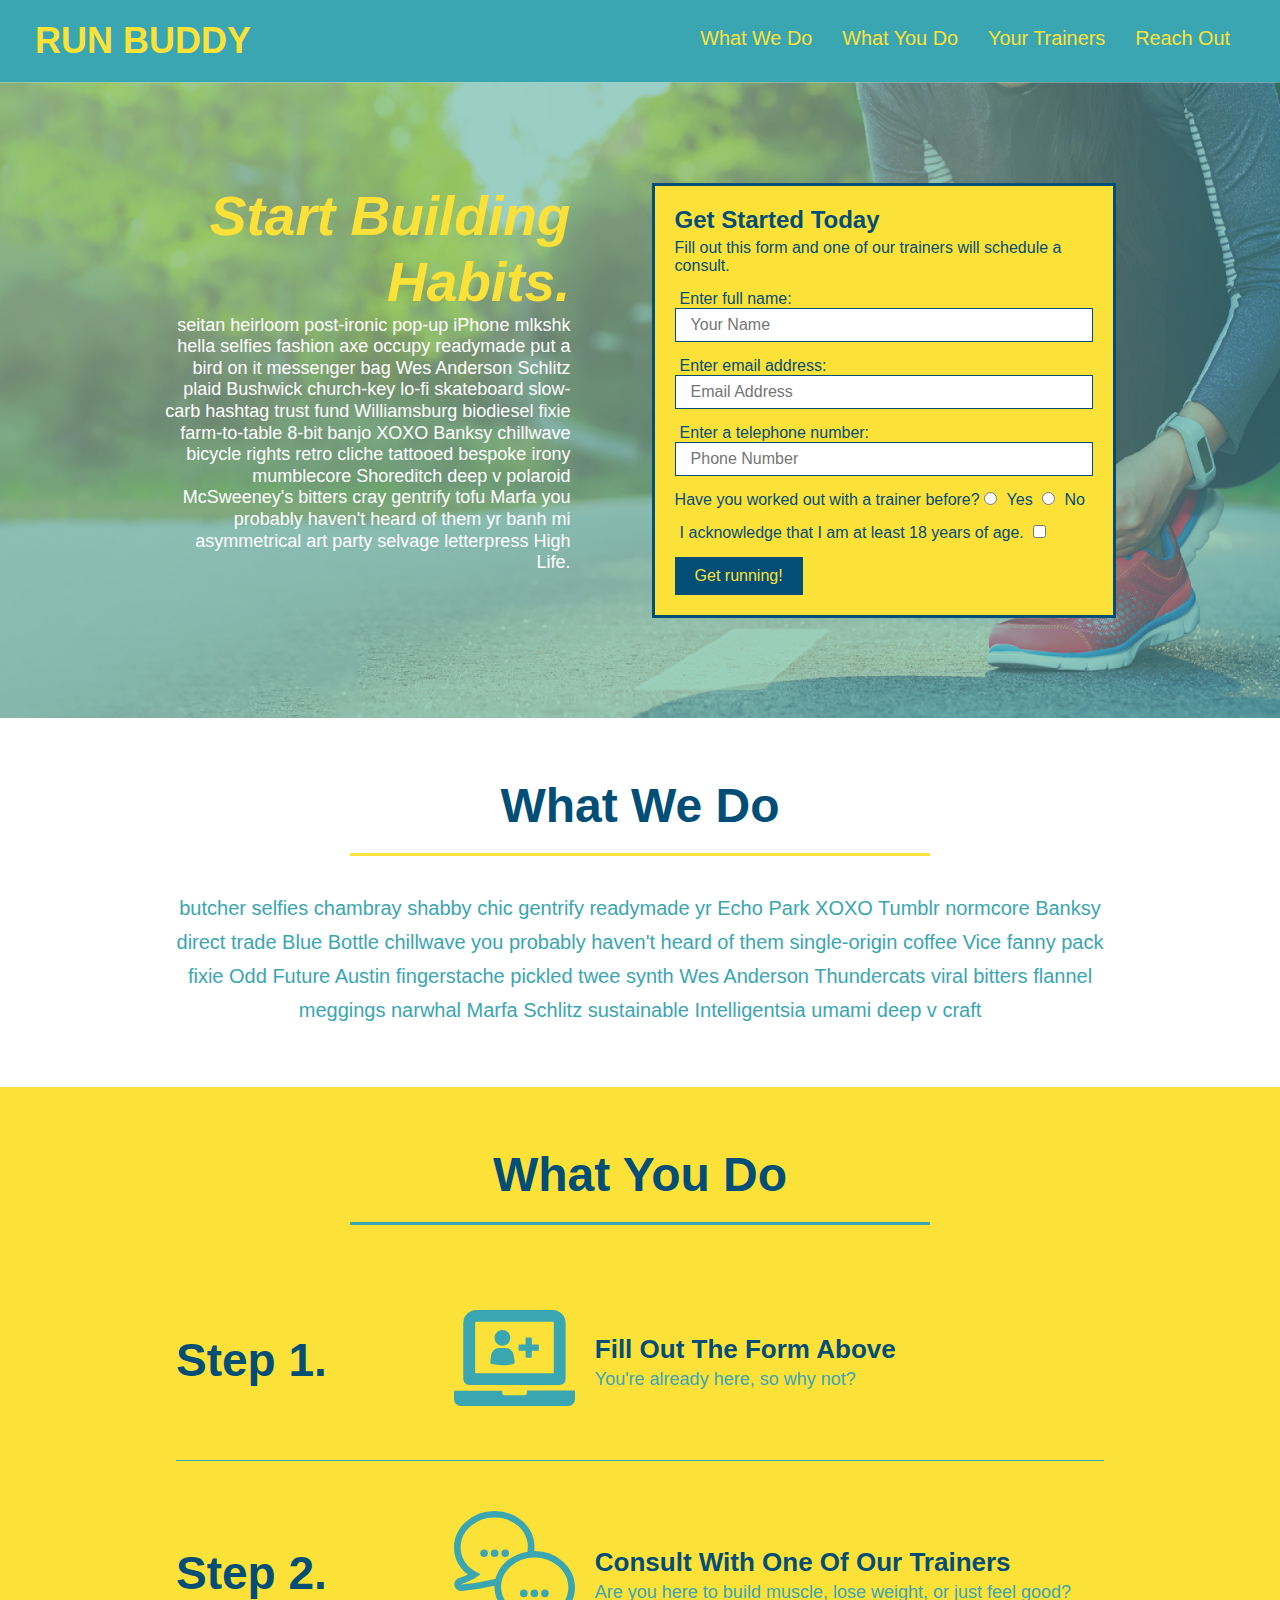
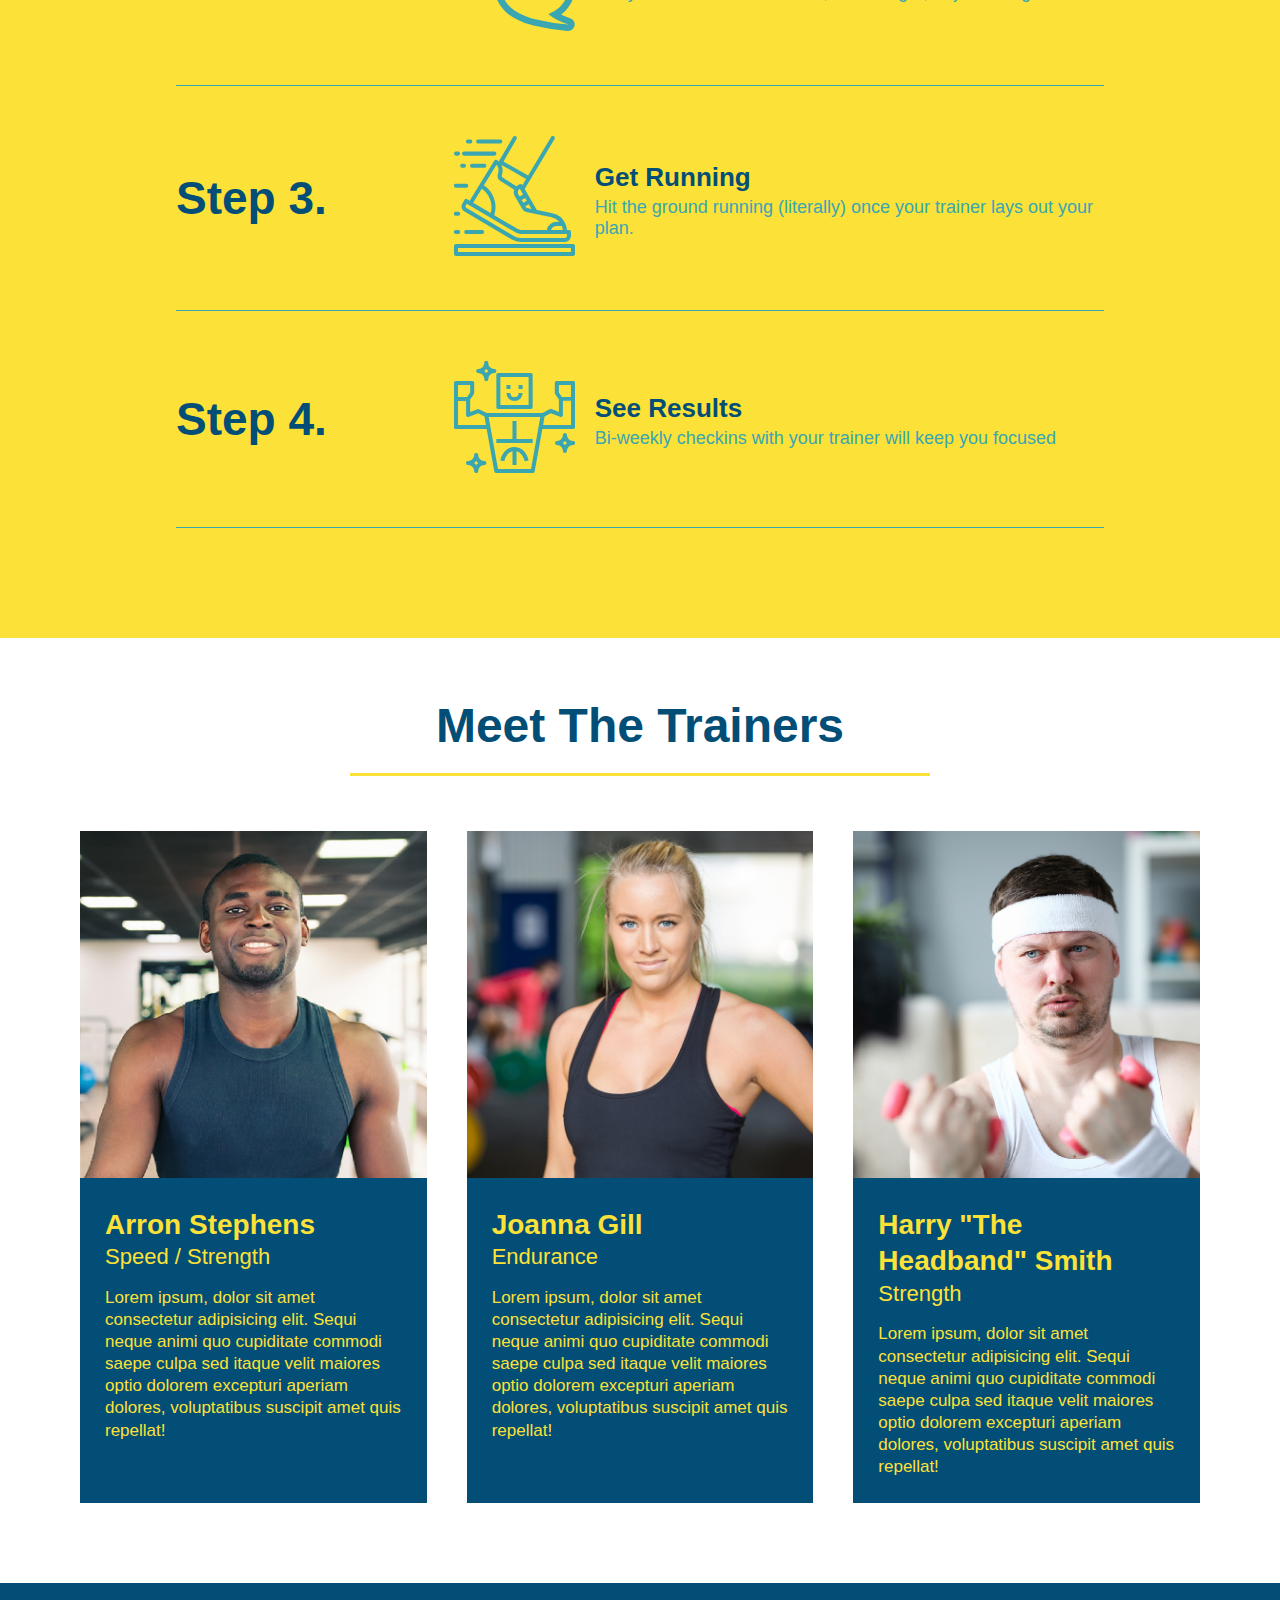
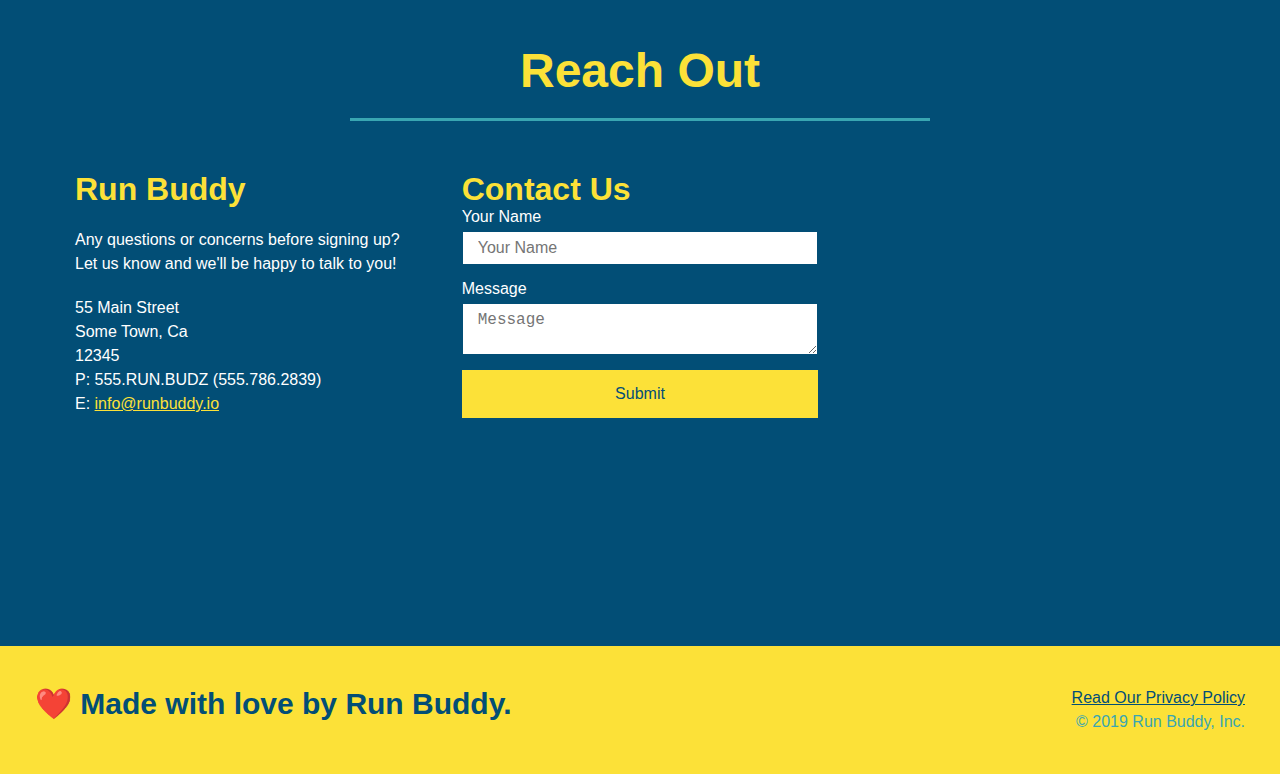
==== commit fa653646: "add media queries for mobile responsiveness" ====
--- a/index.html
+++ b/index.html
@@ -2,7 +2,8 @@
 <html lang="en">
   <head>
     <meta charset="UTF-8" />
-    <link rel="stylesheet" href="./assets/css/style.css">
+    <meta name="viewport" content="width=device-width, inital-scale=1.0"/>
+    <link rel="stylesheet" href="./assets/css/style.css"/>
     <title>Run Buddy</title>
   </head>
   <body>
--- a/assets/css/style.css
+++ b/assets/css/style.css
@@ -45,7 +45,7 @@
 }
 
 header nav ul li a {
-  margin: 0 30px;
+  padding: 10px 15px;
   font-weight: lighter;
   font-size: 1.55vw;
 }
@@ -93,6 +93,7 @@
   display: flex;
   justify-content: center;
   flex-wrap: wrap;
+  align-items: flex-start;
 }
 
 .hero-cta {
@@ -101,7 +102,7 @@
   margin: 3.5%;
   color: #fff;
   font-size: 18px;
-  line-height: 1.3;
+  line-height: 1.2;
 }
 
 .hero-cta h2 {
@@ -153,7 +154,7 @@
 
 /* SECTION TITLE STYLES START */
 .section-title {
-  font-size: 55px;
+  font-size: 48px;
   border-bottom: 3px solid;
   color: #024e76;
   padding-bottom: 20px;
@@ -358,4 +359,109 @@
 
 .flex-row {
   display: flex;
+}
+
+/* MEDIA QUERY FOR SMALLER DESKTOP SCREENS AND SMALLER */
+@media screen and (max-width: 980px) {
+  header {
+    padding-bottom: 0;
+    justify-content: center;
+  }
+
+  header h1 {
+    width: 100%;
+    text-align: center;
+  }
+
+  header nav ul {
+    margin-top: 20px;
+    width: 100%;
+    justify-content: center;
+  }
+
+  .hero-cta, .hero-form {
+    width: 100%;
+  }
+
+  .hero-cta {
+    text-align: center;
+  }
+
+  footer h2, footer div {
+    text-align: center;
+    width: 100%;
+  }
+
+  .section-title {
+    width: 100%;
+  }
+
+  .trainer {
+    flex: 0 70%;
+  }
+
+  .contact-info iframe {
+    flex: 1 100%;
+  }
+}
+
+/* MEDIA QUERY FOR TABLETS AND SMALLER */
+@media screen and (max-width: 768px) {
+  section {
+    padding: 30px 15px;
+  }
+
+  .step h3 {
+    flex: 1 100%;
+    text-align: center;
+    justify-content: center;
+  }
+
+  .step-info{
+    flex: 2 100%;
+    text-align: center;
+    justify-content: center;
+  }
+
+  .step-img {
+    flex: 0 32%;
+    text-align: center;
+    justify-content: center;
+  }
+
+  .step-text {
+    flex: 100%;
+  }
+}
+
+/* MEDIA QUERY FOR MOBILE PHONES AND SMALLER */
+@media screen and (max-width: 575px) {
+
+  .hero-form button {
+    width: 100%;
+  }
+
+  .section-title {
+    width: 95%;
+  }
+
+  .intro p {
+    width: 100%
+  }
+
+  .trainer  {
+    flex: 0 100%;
+  }
+
+  .contact-info {
+    text-align: center;
+  }
+
+  .contact-info > * {
+    flex: 0 100%;
+  }
+
+  .contact-form {
+    order: 3;
+  }
 }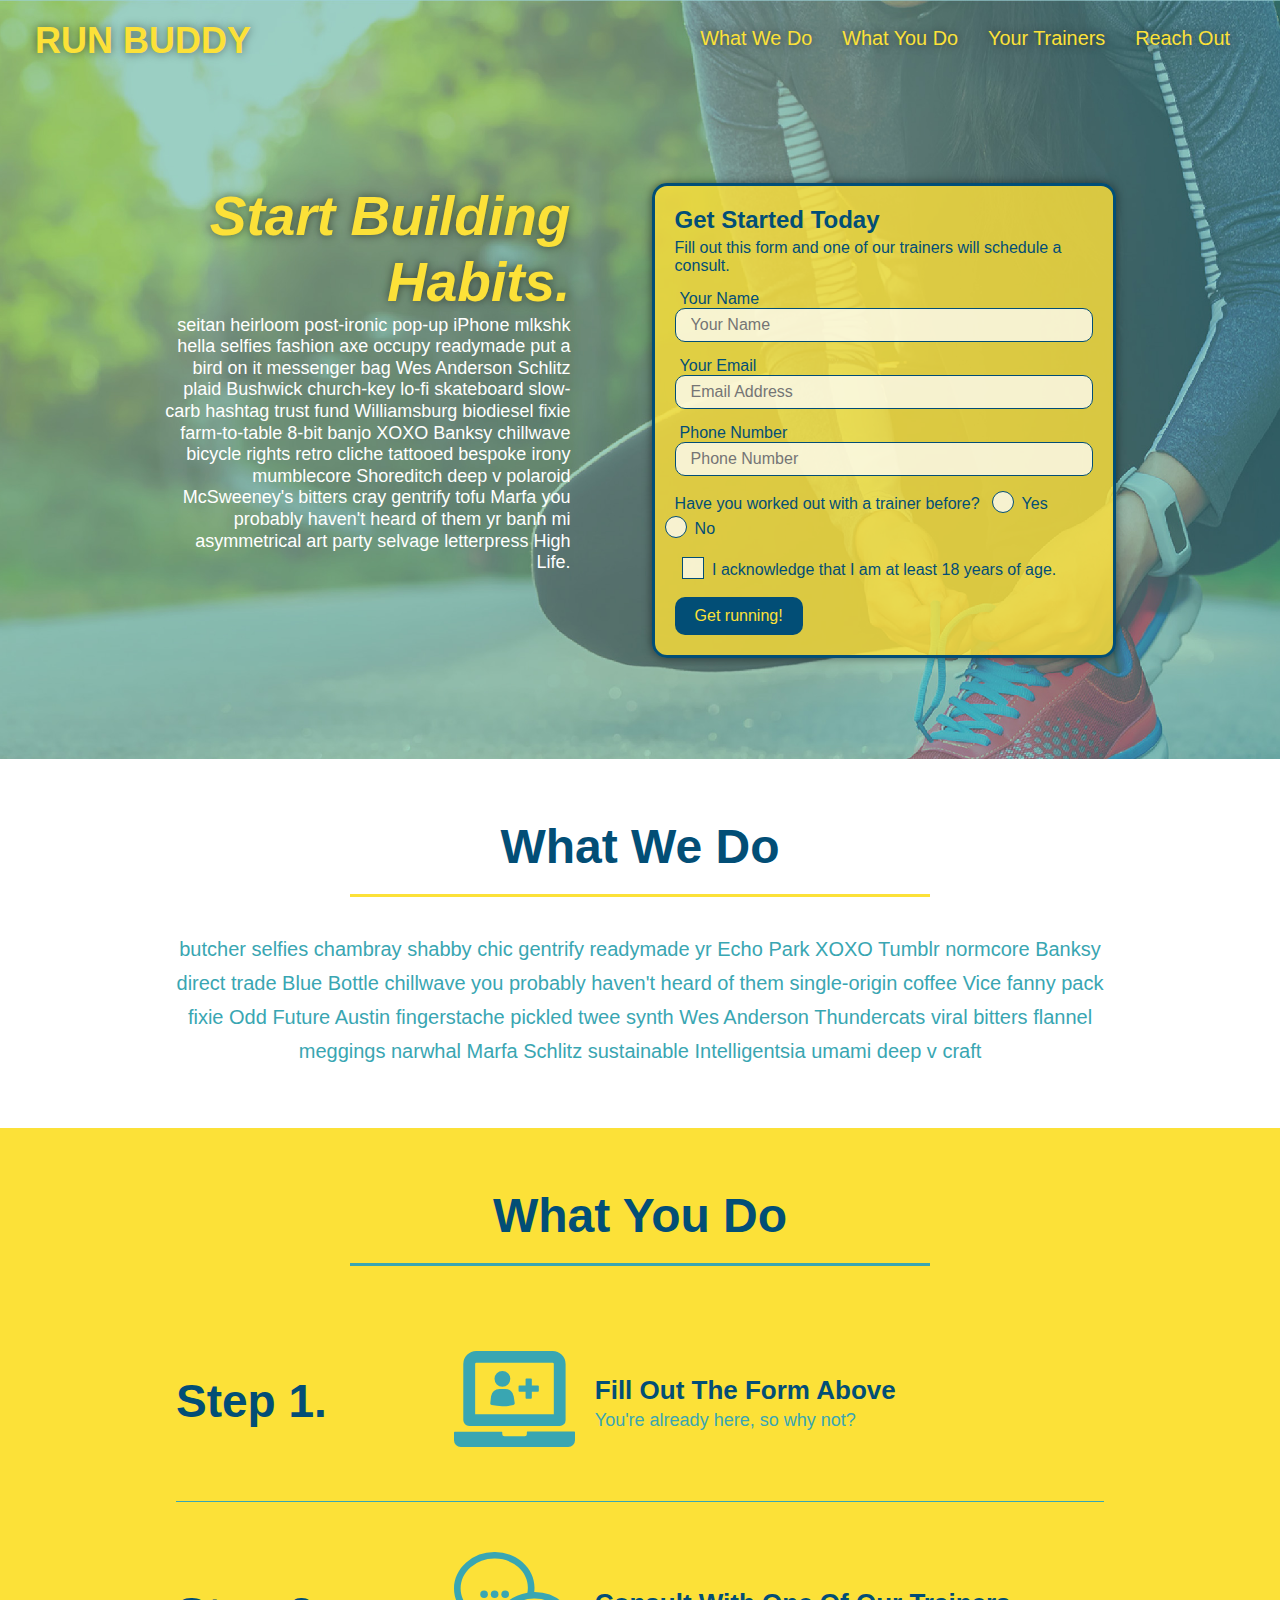
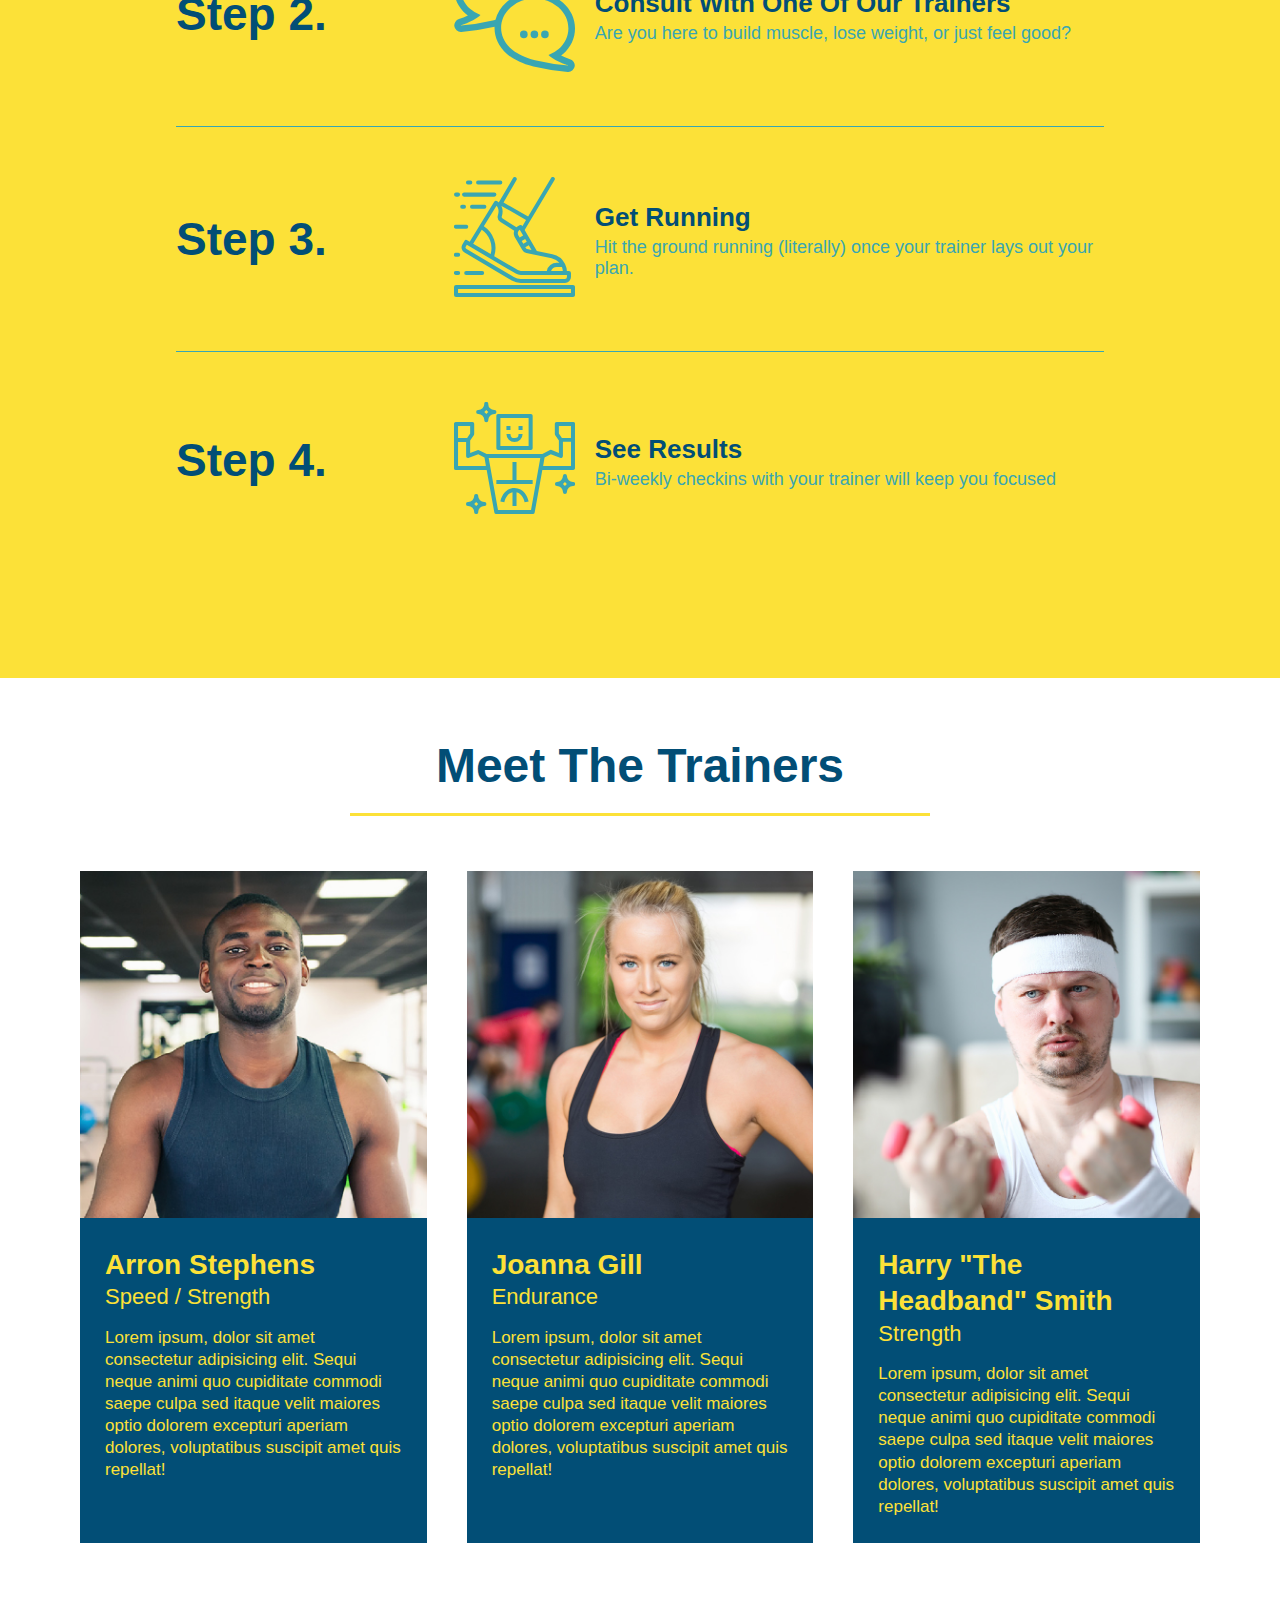
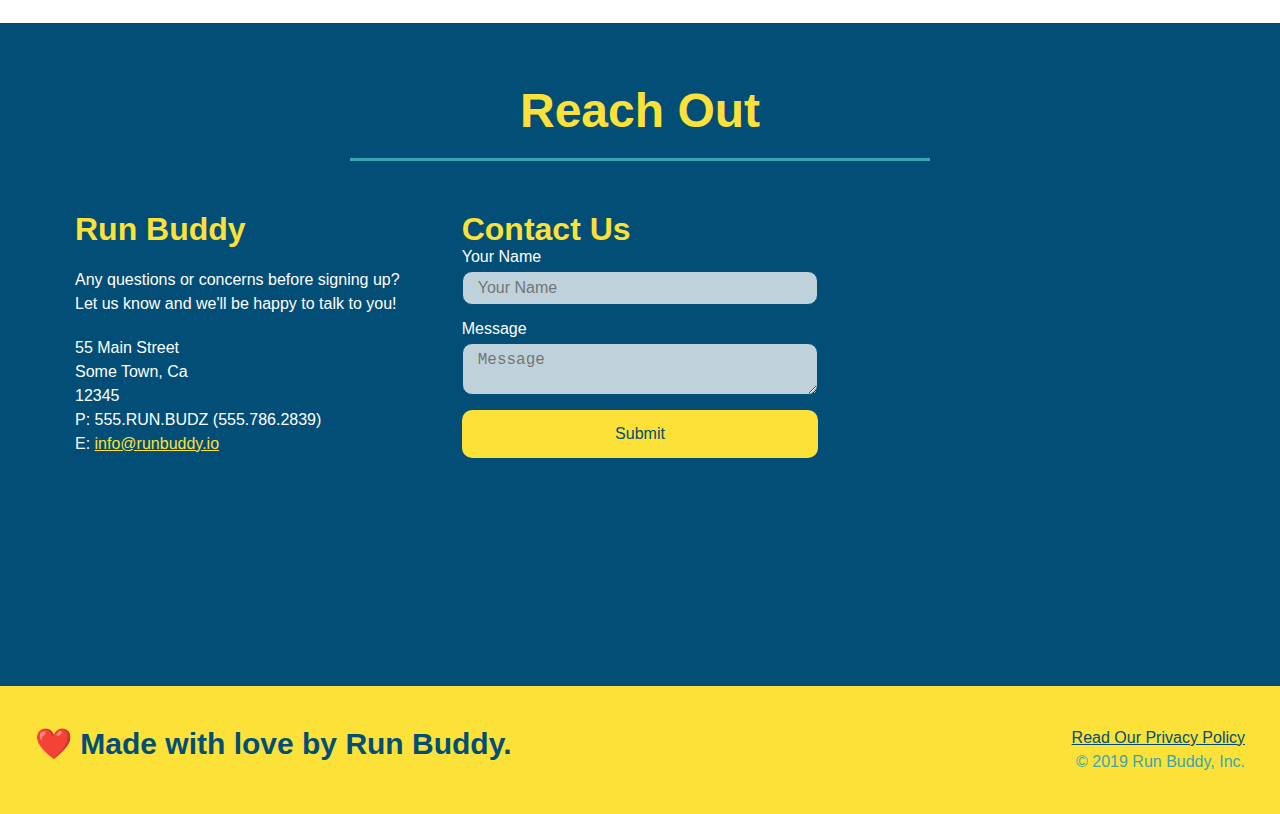
==== commit 6b0b4742: "custom checkboxes and radio buttons" ====
--- a/index.html
+++ b/index.html
@@ -2,8 +2,8 @@
 <html lang="en">
   <head>
     <meta charset="UTF-8" />
-    <meta name="viewport" content="width=device-width, inital-scale=1.0"/>
-    <link rel="stylesheet" href="./assets/css/style.css"/>
+    <meta name="viewport" content="width=device-width, initial-scale=1.0" />
+    <link rel="stylesheet" href="./assets/css/style.css">
     <title>Run Buddy</title>
   </head>
   <body>
@@ -26,7 +26,6 @@
           <li>
             <a href="#reach-out">Reach Out</a>
           </li>
-          
         </ul>
       </nav>
     </header>
@@ -49,24 +48,26 @@
         <h3>Get Started Today</h3>
         <p>Fill out this form and one of our trainers will schedule a consult.</p>
         <form>
-          <label for="name">Enter full name:</label>
+          <label for="name">Your Name</label>
           <input type="text" placeholder="Your Name" id="name" name="name" class="form-input" />
-          <label for="email">Enter email address:</label>
+          <label for="email">Your Email</label>
           <input type="email" placeholder="Email Address" id="email" name="email" class="form-input" />
-          <label for="phone">Enter a telephone number:</label>
+          <label for="phone">Phone Number</label>
           <input type="tel" placeholder="Phone Number" name="phone" id="phone" class="form-input" />
           <p>
             Have you worked out with a trainer before? 
-            <input type="radio" name="trainer-confirm" id="trainer-yes" />
-            <label for="trainer-yes">Yes</label>
-            <input type="radio" name="trainer-confirm" id="trainer-no"/>
-            <label for="trainer-no">No</label>
+            <span class="radio-wrapper">
+              <input type="radio" name="trainer-confirm" id="trainer-yes" />
+              <label for="trainer-yes">Yes</label>
+              <input type="radio" name="trainer-confirm" id="trainer-no"/>
+              <label for="trainer-no">No</label>
+            </span>
           </p>
           <p>
-            <label for="checkbox">
-              I acknowledge that I am at least 18 years of age.
-            </label>
-            <input type="checkbox" name="checkpoint1" id="checkbox" />
+            <span class="checkbox-wrapper">
+              <input type="checkbox" name="age-confirm" id="checkbox" />
+              <label for="checkbox">I acknowledge that I am at least 18 years of age.</label>
+            </span>
           </p>
           <button type="submit">
             Get running!
--- a/assets/css/style.css
+++ b/assets/css/style.css
@@ -18,6 +18,14 @@
   display: flex;
   justify-content: space-between;
   flex-wrap: wrap;
+  position: sticky;
+  position: -webkit-sticky;
+  top: 0;
+  background-image: url("../images/hero-bg.jpg");
+  background-size: cover;
+  background-attachment: fixed;
+  background-position: 80%;
+  z-index: 9999;
 }
 
 header h1 {
@@ -25,6 +33,7 @@
   margin: 0;
   font-size: 36px;
   color: #fce138;
+  text-shadow: 0 0 10px rgba(0, 0, 0, 0.5);
 }
 
 header a {
@@ -48,6 +57,14 @@
   padding: 10px 15px;
   font-weight: lighter;
   font-size: 1.55vw;
+  text-shadow: 0 0 10px rgba(0, 0, 0, 0.5);
+}
+
+header nav ul li a:hover {
+  background: #fce138;
+  color: #024e76;
+  border-radius: 15px;
+  text-shadow: none;
 }
 
 /* HEADER / NAVBAR STYLES END */
@@ -89,11 +106,12 @@
 .hero {
   background-image: url('../images/hero-bg.jpg');
   background-size: cover;
-  background-position: center;
   display: flex;
   justify-content: center;
   flex-wrap: wrap;
   align-items: flex-start;
+  background-attachment: fixed;
+  background-position: 80%;
 }
 
 .hero-cta {
@@ -109,15 +127,22 @@
   font-style: italic;
   font-size: 55px;
   color: #fce138;
+  text-shadow: 0 0 10px rgba(0, 0, 0, 0.5);
 }
 
 .hero-form {
   border: 3px solid #024e76;
-  background-color: #fce138;
+  background-color: rgba(255, 225, 56, 0.8);
   padding: 20px;
   color: #024e76;
   width: 40%;
   margin: 3.5%;
+  border-radius: 15px;
+  box-shadow: 0 0 10px rgba(0, 0, 0, 0.5);
+}
+
+.hero-form button:hover {
+  background-color: #39a6b2;  
 }
 
 .hero-form h3 {
@@ -136,6 +161,13 @@
   color: #024e76;
   width: 100%;
   margin-bottom: 15px; 
+  border-radius: 10px;
+  background-color: rgba(255,255,255, 0.75);
+}
+
+.form-input:focus {
+  background-color: rgba(255,255,255, 1);
+  outline: none;
 }
 
 .hero-form label {
@@ -148,7 +180,67 @@
   border: none;
   padding: 10px 20px;
   font-size: 16px;
+  border-radius: 10px;
 } 
+
+.checkbox-wrapper input, .radio-wrapper input {
+  opacity: 0;
+}
+
+.checkbox-wrapper label, .radio-wrapper label {
+  position: relative;
+  left: 10px;
+  margin: 10px;
+  line-height: 1.6;
+}
+
+.checkbox-wrapper label::before, .radio-wrapper label::before {
+  content: "";
+  height: 20px;
+  width: 20px;
+  background: rgba(255,255,255, 0.75);
+  border: 1px solid #024e76;
+  position: absolute;
+  top: -4px;
+  left: -30px;
+}
+
+.radio-wrapper label::before {
+  border-radius: 50%;
+}
+
+.radio-wrapper label::after {
+  content: "";
+  width: 20px;
+  height: 20px;
+  border-radius: 50%;
+  background: #024e76;
+  position: absolute;
+  left: -29px;
+  top: -3px;
+  background-image: radial-gradient(circle, #024e76);
+}
+
+.checkbox-wrapper label::after {
+  content: "";
+  height: 6px;
+  width: 14px;
+  border-left: 2px solid #024e76;
+  border-bottom: 2px solid #024e76;
+  position: absolute;
+  left: -26px;
+  top: 1px;
+  transform: rotate(-58deg);
+}
+
+.checkbox-wrapper input + label::after, .radio-wrapper input + label::after {
+  content: none;
+}
+
+.checkbox-wrapper input:checked + label::after, .radio-wrapper input:checked + label::after {
+  content: "";
+}
+
 /* HERO STYLES END */
 
 
@@ -201,6 +293,10 @@
   justify-content: space-between;
 }
 
+.step:last-child {
+  border-bottom: none;
+}
+
 .step h3 {
   color: #024e76;
   font-size: 46px;
@@ -237,7 +333,6 @@
   line-height: 1.5;
   color: #024e76;
 }
-
 /* WHAT YOU DO STYLES END */
 
 /* MEET THE TRAINERS START */
@@ -329,6 +424,13 @@
   width: 100%;
   margin-bottom: 15px;
   margin-top: 5px;
+  border-radius: 10px;
+  background-color: rgba(255,255,255, 0.75);
+}
+
+.contact-form input:focus, .contact-form textarea:focus {
+  background-color: rgba(255,255,255, 1);
+  outline: none;
 }
 
 .contact-form button {
@@ -339,13 +441,17 @@
   text-align: center;
   padding: 15px 0;
   font-size: 16px;
+  border-radius: 10px;
+}
+
+.contact-form button:hover {
+  color: #fce138;
+  background: #39a6b2;
 }
 
 .contact-info a {
   color: #fce138;
 }
-
-
 /* REACH OUT STYLES END */
 
 /* UTILITIES */
@@ -366,6 +472,7 @@
   header {
     padding-bottom: 0;
     justify-content: center;
+    position: relative;
   }
 
   header h1 {
@@ -379,12 +486,8 @@
     justify-content: center;
   }
 
-  .hero-cta, .hero-form {
-    width: 100%;
-  }
-
-  .hero-cta {
-    text-align: center;
+  header nav ul li a {
+    font-size: 20px;
   }
 
   footer h2, footer div {
@@ -392,15 +495,23 @@
     width: 100%;
   }
 
+  .hero-cta, .hero-form {
+    width: 100%;
+  }
+  
+  .hero-cta {
+    text-align: center;
+  }
+
   .section-title {
-    width: 100%;
-  }
-
+    width: 80%;
+  }
+  
   .trainer {
     flex: 0 70%;
   }
-
-  .contact-info iframe {
+  
+  .contact-info iframe{
     flex: 1 100%;
   }
 }
@@ -414,10 +525,9 @@
   .step h3 {
     flex: 1 100%;
     text-align: center;
-    justify-content: center;
-  }
-
-  .step-info{
+  }
+
+  .step-info {
     flex: 2 100%;
     text-align: center;
     justify-content: center;
@@ -425,18 +535,22 @@
 
   .step-img {
     flex: 0 32%;
-    text-align: center;
-    justify-content: center;
+    margin-right: 0;
+    margin-top: 15px;
+    margin-bottom: 15px;
   }
 
   .step-text {
-    flex: 100%;
+    flex: 100%;  
+  }
+
+  .trainer-bio h3, .trainer-bio h4 {
+    display: block;
   }
 }
 
 /* MEDIA QUERY FOR MOBILE PHONES AND SMALLER */
 @media screen and (max-width: 575px) {
-
   .hero-form button {
     width: 100%;
   }
@@ -446,10 +560,10 @@
   }
 
   .intro p {
-    width: 100%
-  }
-
-  .trainer  {
+    width: 100%;
+  }
+
+  .trainer {
     flex: 0 100%;
   }
 
